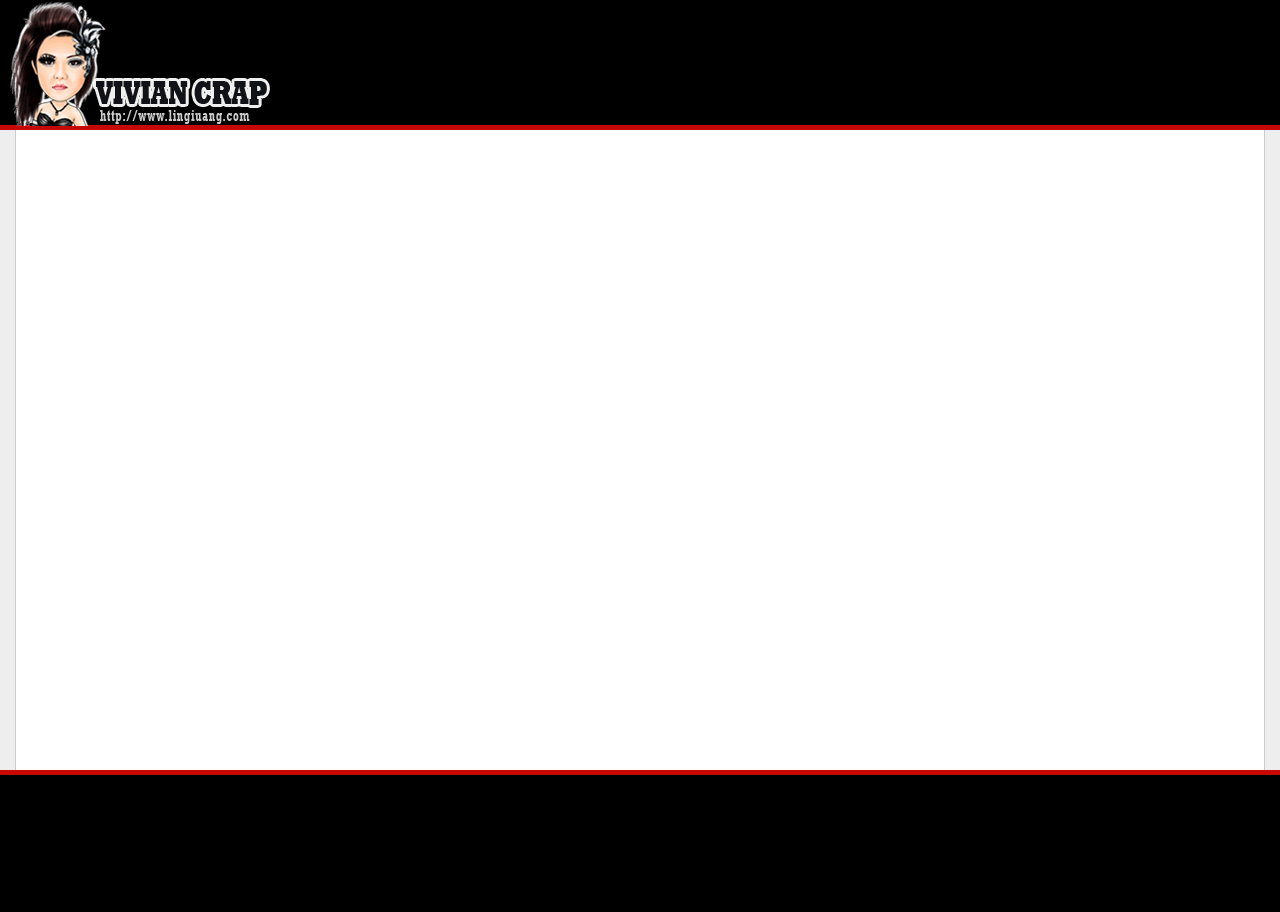
==== index.html @ c1b1fc18 "Add files" ====
<!DOCTYPE html>
<html>
<head>
<meta charset="utf-8">
<meta http-equiv="content-language" content="en-US">
<meta name="author" content="Vivian Huang">
<meta name="created" content="2014-06-28">
<meta name="keywords" content="CSS, HTML, JavaScript, Web Design, Web Development">
<meta name="description" content="">
<title>Vivian Crap</title>
<link type="text/css" rel="stylesheet" href="css/util.css" />
<link type="text/css" rel="stylesheet" href="css/layout.css" />
<link type="text/css" rel="stylesheet" href="css/base.css" />
<style type="text/css">
		
</style>
</head>

<body>
	<div class="layout-wrapper">
		<div class="layout-header">
			<a href="/"><img class="logo" src="images/logo_vivian.png" alt="Vivian Crap" title="Vivian Crap"></a>
		</div>
		<div class="layout-body">
			<div class="layout-main"></div>
			<div class="layout-side"></div>
		</div>
		<div class="layout-footer">
		</div>
	</div>
</body>
</html>
---- css/util.css ----
.clearfix:before,
.clearfix:after {
	content: " ";
	display: table;
}
.clearfix:after {
	clear: both;
}
---- css/layout.css ----
html {
	height: 100%;
	margin: 0;
	padding: 0;
}
body {
	background: #eee;
	color: #333;
	font-size: 14px;
	font-family: "微軟正黑體", "Lucida Sans", "Lucida Grande", "Lucida Sans Unicode", sans-serif;
	height: 100%;
	margin: 0;
	min-width: 960px;
	padding: 0;
}

.layout-wrapper {
	height: 100%;
	position: relative;
	width: 100%;
}
.layout-header {
	background: #000;
	border-bottom: 5px solid #c50900;
	-webkit-box-sizing: border-box;
	-moz-box-sizing: border-box;
	box-sizing: border-box;
	height: 130px;
	position: relative;
	width: 100%;
	z-index: 2;
}
.layout-header:before,
.layout-header:after {
	content: " ";
	display: table;
}
.layout-header:after {
	clear: both;
}

.layout-body {
	background: #fff;
	border-left: 1px solid #ccc;
	border-right: 1px solid #ccc;
	-webkit-box-sizing: border-box;
	-moz-box-sizing: border-box;
	box-sizing: border-box;
	height: auto;
	min-height: 100%;
	margin: 0 15px;
	padding: 140px 20px 130px 20px;
	position: relative;
	top: -130px;
	z-index: 1;
}
.layout-body:before,
.layout-body:after {
	content: " ";
	display: table;
}
.layout-body:after {
	clear: both;
}

.layout-main {
	-webkit-box-sizing: border-box;
	-moz-box-sizing: border-box;
	box-sizing: border-box;
	float: left;
	padding: 0 20px 0 0;
	width: 78%;
}

.layout-side {
	-webkit-box-sizing: border-box;
	-moz-box-sizing: border-box;
	box-sizing: border-box;
	float: left;
	width: 22%;
}

.layout-footer {
	background: #000;
	border-top: 5px solid #c50900;
	-webkit-box-sizing: border-box;
	-moz-box-sizing: border-box;
	box-sizing: border-box;
	color: #888;
	height: 142px;
	padding: 20px 0;
	position: relative;
	text-align: center;
	top: -260px;
	width: 100%;
	z-index: 3;
}
---- css/base.css ----
.logo {
	float: left;
	margin: 0 0 0 10px;
}
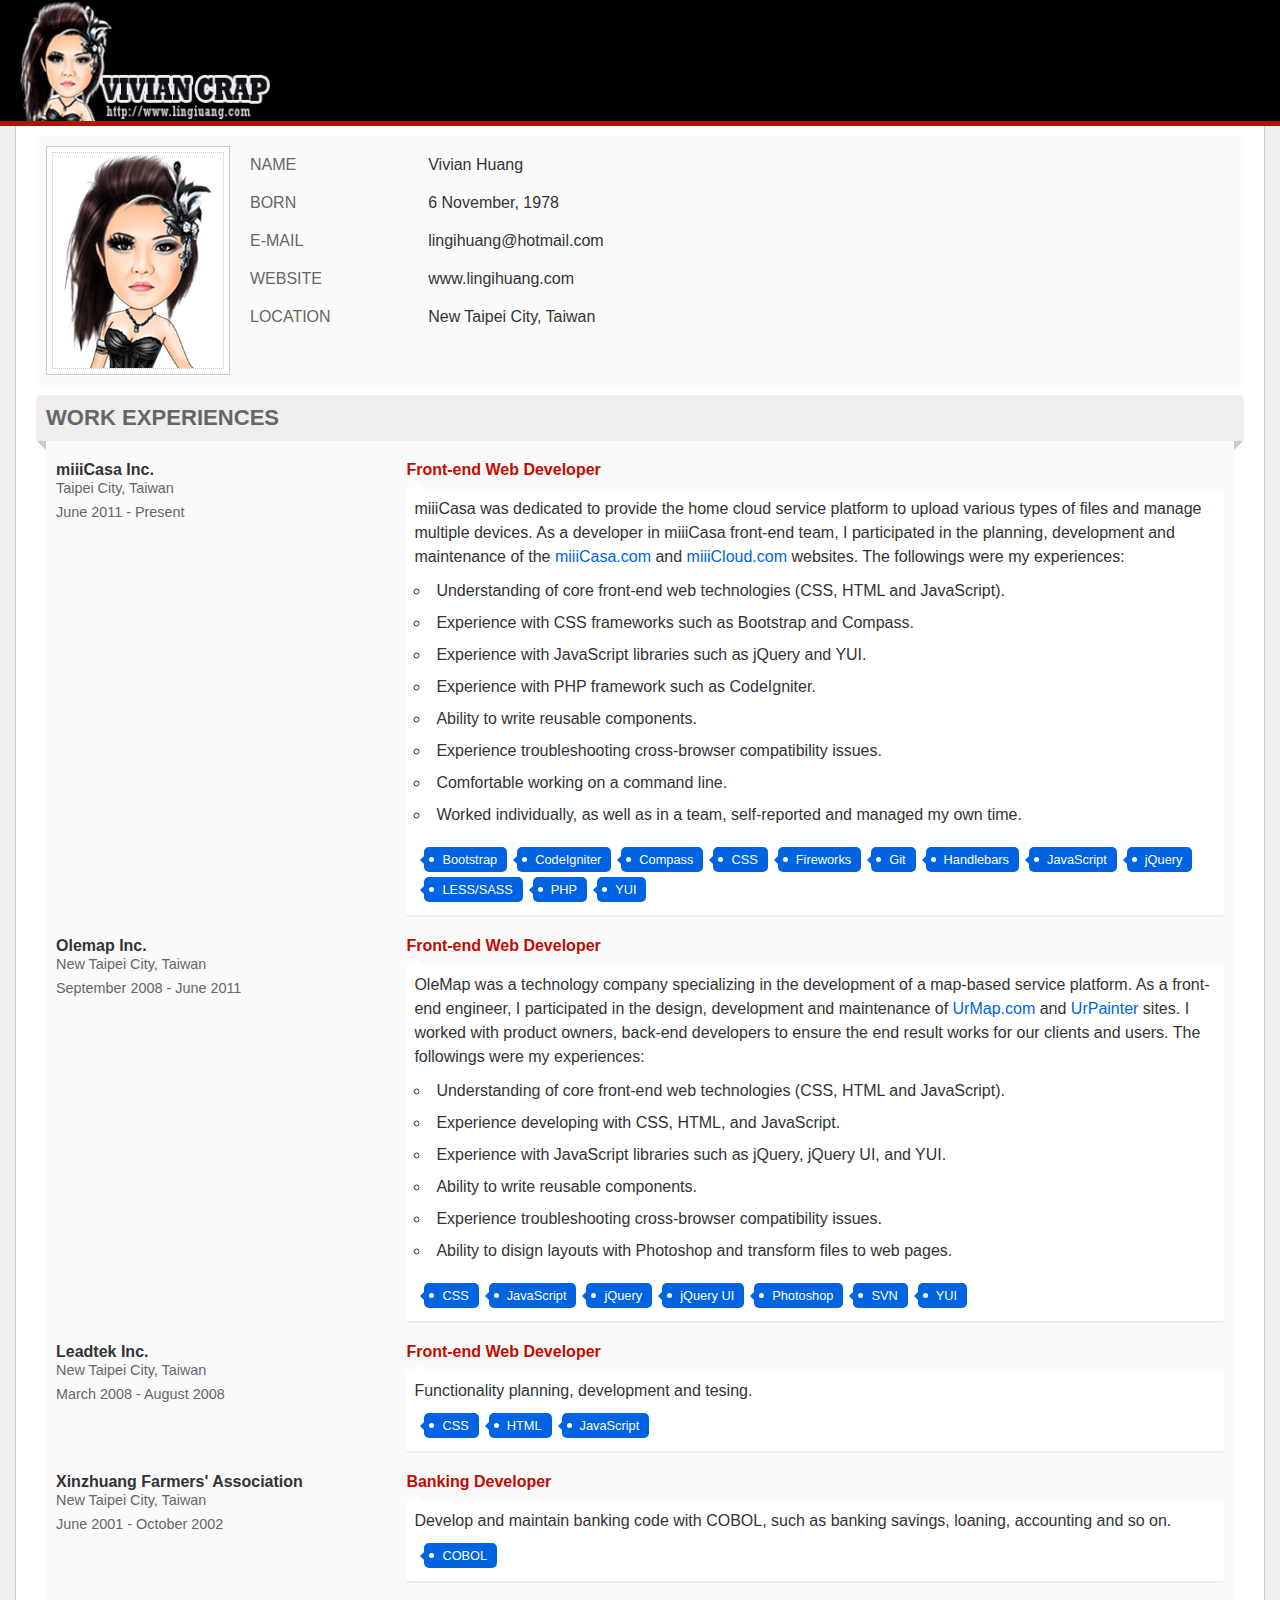
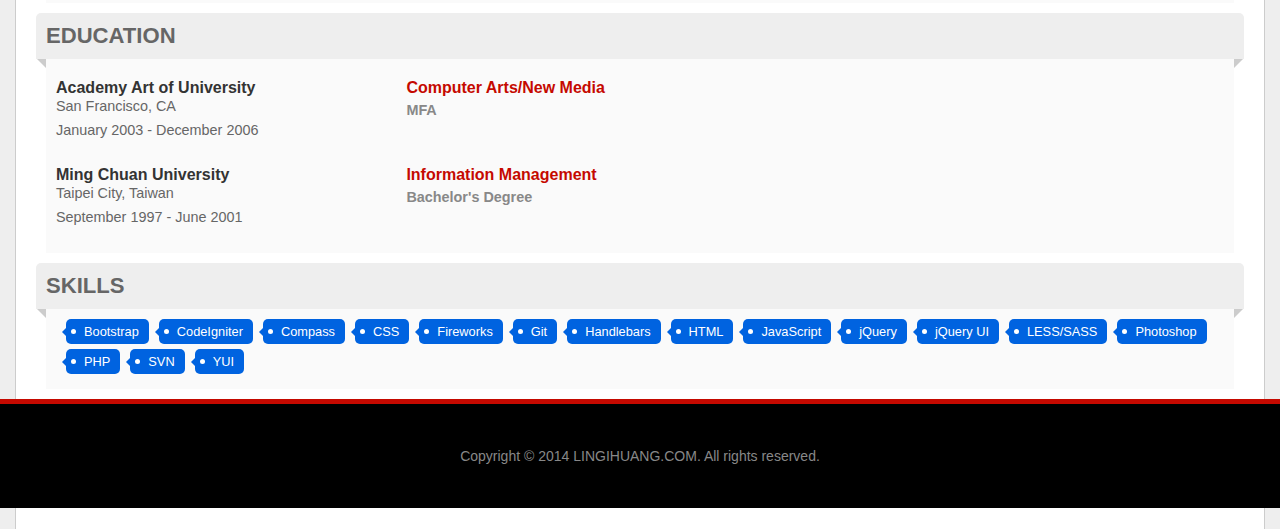
==== commit 9d739221: "Update content of index.html" ====
--- a/index.html
+++ b/index.html
@@ -1,32 +1,232 @@
 <!DOCTYPE html>
-<html>
+<html lang="en-US">
 <head>
-<meta charset="utf-8">
-<meta http-equiv="content-language" content="en-US">
-<meta name="author" content="Vivian Huang">
-<meta name="created" content="2014-06-28">
-<meta name="keywords" content="CSS, HTML, JavaScript, Web Design, Web Development">
-<meta name="description" content="">
-<title>Vivian Crap</title>
-<link type="text/css" rel="stylesheet" href="css/util.css" />
-<link type="text/css" rel="stylesheet" href="css/layout.css" />
-<link type="text/css" rel="stylesheet" href="css/base.css" />
-<style type="text/css">
-		
-</style>
+	<meta charset="utf-8">
+	<meta http-equiv="content-language" content="en-US">
+	<meta name="author" content="Vivian Huang" />
+	<meta name="keywords" content="Web Design, Web Development, HTML, CSS, JavaScript" />
+	<meta name="description" content="" />
+	<title>Vivian Crap</title>
+	<link rel="stylesheet" href="css/default.css" media="all">
+	<link rel="stylesheet" href="css/about_me.css" media="all">
+	<script type="text/javascript" src="libs/jquery/jquery-1.11.0.js"></script>
+	<script type="text/javascript" src="js/util.js"></script>
 </head>
 
 <body>
-	<div class="layout-wrapper">
-		<div class="layout-header">
-			<a href="/"><img class="logo" src="images/logo_vivian.png" alt="Vivian Crap" title="Vivian Crap"></a>
+	<div class="wrapper">
+		<div class="top-header">
+			<div class="main">
+				<a class="logo" href="/"><img class="logo" src="images/logo_vivian.png" hight="125" width="250" alt="Vivian Crap" title="Vivian Crap"></a>
+				<a class="navbar-btn" href="#"><span class="icon"></span></a>
+			</div>
 		</div>
-		<div class="layout-body">
-			<div class="layout-main"></div>
-			<div class="layout-side"></div>
+		<div class="body-content">
+			<div class="main">
+				<div class="profile profile-about-me">
+					<div class="profile-body">
+						<div class="media">
+							<div class="media-thumb pull-left"><img class="media-object" src="images/thumb_profile.png"></div>
+							<div class="media-body">
+								<ul>
+									<li>
+										<span class="label">Name</span>
+										<span>Vivian Huang</span>
+									</li>
+									<li>
+										<span class="label">Born</span>
+										<span>6 November, 1978</span>
+									</li>
+									<li>
+										<span class="label">E-mail</span>
+										<span>lingihuang@hotmail.com</span>
+									</li>
+									<li>
+										<span class="label">Website</span>
+										<span>www.lingihuang.com</span>
+									</li>
+									<li>
+										<span class="label">Location</span>
+										<span>New Taipei City, Taiwan</span>
+									</li>
+								</ul>
+							</div>
+						</div>
+					</div>
+				</div>
+
+				<div class="profile">
+					<h2 class="profile-heading">Work Experiences</h2>
+					<div class="profile-body">
+						<ul class="experience-list">
+							<li class="experience">
+								<div class="experience-main">
+									<h3 class="experience-title">miiiCasa Inc.</h3>
+									<div class="experience-sub">Taipei City, Taiwan</div>
+									<div class="experience-sub">June 2011 - Present</div>
+								</div>
+								<div class="experience-body">
+				          			<h4 class="experience-title">Front-end Web Developer</h4>
+									<div class="experience-content">
+				            			<p>miiiCasa was dedicated to provide the home cloud service platform to upload various types of files and manage multiple devices. As a developer in miiiCasa front-end team, I participated in the planning, development and maintenance of the <a href="http://www.miiicasa.com/" target="_blank">miiiCasa.com</a> and <a href="http://www.miiicloud.com/" target="_blank">miiiCloud.com</a> websites.  The followings were my experiences:</p>
+										<ul class="list">
+											<li>Understanding of core front-end web technologies (CSS, HTML and JavaScript).</li>
+											<li>Experience with CSS frameworks such as Bootstrap and Compass.</li>
+											<li>Experience with JavaScript libraries such as jQuery and YUI.</li>
+											<li>Experience with PHP framework such as CodeIgniter.</li>
+											<li>Ability to write reusable components.</li>
+											<li>Experience troubleshooting cross-browser compatibility issues.</li>
+											<li>Comfortable working on a command line.</li>
+											<li>Worked individually, as well as in a team, self-reported and managed my own time.</li>
+										</ul>
+										<ul class="labels">
+											<li class="label"><span class="label-item">Bootstrap</span></li>
+											<li class="label"><span class="label-item">CodeIgniter</span></li>
+											<li class="label"><span class="label-item">Compass</span></li>
+											<li class="label"><span class="label-item">CSS</span></li>
+											<li class="label"><span class="label-item">Fireworks</span></li>
+											<li class="label"><span class="label-item">Git</span></li>
+											<li class="label"><span class="label-item">Handlebars</span></li>
+											<li class="label"><span class="label-item">JavaScript</span></li>
+											<li class="label"><span class="label-item">jQuery</span></li>
+											<li class="label"><span class="label-item">LESS/SASS</span></li>
+											<li class="label"><span class="label-item">PHP</span></li>
+											<li class="label"><span class="label-item">YUI</span></li>
+										</ul>
+									</div>
+				        		</div>
+				  			</li>
+							<li class="experience">
+								<div class="experience-main">
+									<h3 class="experience-title">Olemap Inc.</h3>
+									<div class="experience-sub">New Taipei City, Taiwan</div>
+									<div class="experience-sub">September 2008 - June 2011</div>
+								</div>
+				        		<div class="experience-body">
+									<h4 class="experience-title">Front-end Web Developer</h4>
+									<div class="experience-content">
+										<p>OleMap was a technology company specializing in the development of a map-based service platform. As a front-end engineer, I participated in the design, development and maintenance of <a href="http://www.urmap.com/" target="_blank">UrMap.com</a> and <a href="http://www.urmap.com/painter/" target="_blank">UrPainter</a> sites. I worked with product owners, back-end developers to ensure the end result works for our clients and users. The followings were my experiences:</p>
+										<ul class="list">
+											<li>Understanding of core front-end web technologies (CSS, HTML and JavaScript).</li>
+											<li>Experience developing with CSS, HTML, and JavaScript.</li>
+											<li>Experience with JavaScript libraries such as jQuery, jQuery UI, and YUI.</li>
+											<li>Ability to write reusable components.</li>
+											<li>Experience troubleshooting cross-browser compatibility issues.</li>
+											<li>Ability to disign layouts with Photoshop and transform files to web pages.</li>
+										</ul>
+										<ul class="labels">
+											<li class="label"><span class="label-item">CSS</span></li>
+											<li class="label"><span class="label-item">JavaScript</span></li>
+											<li class="label"><span class="label-item">jQuery</span></li>
+											<li class="label"><span class="label-item">jQuery UI</span></li>
+											<li class="label"><span class="label-item">Photoshop</span></li>
+											<li class="label"><span class="label-item">SVN</span></li>
+											<li class="label"><span class="label-item">YUI</span></li>
+										</ul>
+									</div>
+				        		</div>
+				      		</li>
+							<li class="experience">
+								<div class="experience-main">
+									<h3 class="experience-title">Leadtek Inc.</h3>
+									<div class="experience-sub">New Taipei City, Taiwan</div>
+									<div class="experience-sub">March 2008 - August 2008</div>
+								</div>
+								<div class="experience-body">
+									<h4 class="experience-title">Front-end Web Developer</h4>
+									<div class="experience-content">
+										<p>Functionality planning, development and tesing.</p>
+										<ul class="labels">
+											<li class="label"><span class="label-item">CSS</span></li>
+											<li class="label"><span class="label-item">HTML</span></li>
+											<li class="label"><span class="label-item">JavaScript</span></li>
+										</ul>
+									</div>
+								</div>
+							</li>
+							<li class="experience">
+								<div class="experience-main">
+									<h3 class="experience-title">Xinzhuang Farmers' Association</h3>
+									<div class="experience-sub">New Taipei City, Taiwan</div>
+									<div class="experience-sub">June 2001 - October 2002</div>
+								</div>
+								<div class="experience-body">
+									<h4 class="experience-title">Banking Developer</h4>
+									<div class="experience-content">
+										<p>Develop and maintain banking code with COBOL, such as banking savings, loaning, accounting and so on.</p>
+										<ul class="labels">
+											<li class="label"><span class="label-item">COBOL</span></li>
+										</ul>
+									</div>
+								</div>
+							</li>
+						</ul>
+					</div>
+				</div>
+
+				<div class="profile">
+  					<h2 class="profile-heading">Education</h2>
+  					<div class="profile-body">
+						<ul class="experience-list">
+							<li class="experience">
+								<div class="experience-main">
+									<h3 class="experience-title">Academy Art of University</h3>
+									<div class="experience-sub">San Francisco, CA</div>
+									<div class="experience-sub">January 2003 - December 2006</div>
+								</div>
+								<div class="experience-body">
+									<h4 class="experience-title">Computer Arts/New Media</h4>
+									<h5 class="experience-subtitle">MFA</h5>
+								</div>
+							</li>
+							<li class="experience">
+								<div class="experience-main">
+									<h3 class="experience-title">Ming Chuan University</h3>
+									<div class="experience-sub">Taipei City, Taiwan</div>
+									<div class="experience-sub">September 1997 - June 2001</div>
+								</div>
+								<div class="experience-body">
+									<h4 class="experience-title">Information Management</h4>
+									<h5 class="experience-subtitle">Bachelor's Degree</h5>
+								</div>
+							</li>
+						</ul>
+					</div>
+				</div>
+
+				<div class="profile">
+					<h2 class="profile-heading">Skills</h2>
+					<div class="profile-body">
+						<ul class="labels">
+							<li class="label"><span class="label-item">Bootstrap</span></li>
+							<li class="label"><span class="label-item">CodeIgniter</span></li>
+							<li class="label"><span class="label-item">Compass</span></li>
+							<li class="label"><span class="label-item">CSS</span></li>
+							<li class="label"><span class="label-item">Fireworks</span></li>
+							<li class="label"><span class="label-item">Git</span></li>
+							<li class="label"><span class="label-item">Handlebars</span></li>
+							<li class="label"><span class="label-item">HTML</span></li>
+							<li class="label"><span class="label-item">JavaScript</span></li>
+							<li class="label"><span class="label-item">jQuery</span></li>
+							<li class="label"><span class="label-item">jQuery UI</span></li>
+							<li class="label"><span class="label-item">LESS/SASS</span></li>
+							<li class="label"><span class="label-item">Photoshop</span></li>
+							<li class="label"><span class="label-item">PHP</span></li>
+							<li class="label"><span class="label-item">SVN</span></li>
+							<li class="label"><span class="label-item">YUI</span></li>
+						</ul>
+					</div>
+				</div>
+
+			</div>
+
+			<div class="sidebar">
+				
+			</div>
 		</div>
-		<div class="layout-footer">
+		<div class="bottom-footer">
+			<p>Copyright &copy; 2014 LINGIHUANG.COM. All rights reserved.</p>
 		</div>
 	</div>
 </body>
-</html>+</html>
--- a/css/default.css
+++ b/css/default.css
@@ -0,0 +1,1474 @@
+/********************
+Author: Vivian Huang
+Date: Feb 20, 2014
+
+/Applications/Google\ Chrome.app/Contents/MacOS/Google\ Chrome --allow-file-access-from-files --disable-web-security
+
+
+====================
+Resources
+====================
+Ultimate Guide to Flat Design
+http://www.webdesignerdepot.com/2013/09/the-ultimate-guide-to-flat-design/
+
+25+ Flat UI Design
+http://www.webdesignerdepot.com/2013/11/25-flat-ui-kits-for-web-designers/
+
+Flat UI
+http://designmodo.github.io/Flat-UI/
+
+https://wrapbootstrap.com/
+
+Color Naming
+http://www.mathworks.com/matlabcentral/fileexchange/screenshots/3140/original.jpg
+http://www.metaflorica.com/colours
+********************/
+/********************
+Color Swatches
+********************/
+/********************
+Variables
+********************/
+/********************
+Mixins
+********************/
+html {
+  height: 100%;
+}
+body {
+  background: #eee;
+  color: #333;
+  font-size: 16px;
+  font-family: "微軟正黑體", "Lucida Sans", "Lucida Grande", "Lucida Sans Unicode", sans-serif;
+  height: 100%;
+  margin: 0;
+  padding: 0;
+}
+a {
+  color: #0063e0;
+  text-decoration: none;
+}
+a:hover {
+  color: #004192;
+}
+h1 {
+  font-size: 2em;
+  margin: 0;
+  padding: 20px 0;
+}
+h2 {
+  font-size: 1.63em;
+  margin: 0;
+  padding: 20px 0;
+}
+h3 {
+  font-size: 1.38em;
+  margin: 0;
+  padding: 20px 0;
+}
+h4 {
+  font-size: 1.15em;
+  margin: 0;
+  padding: 20px 0;
+}
+p {
+  font-size: 1em;
+  line-height: 24px;
+  margin: 0;
+  padding: 20px 0;
+}
+ul,
+li {
+  margin: 0;
+  padding: 0;
+}
+input,
+select,
+textarea {
+  /* Safari 3-4, iOS 1-3.2, Android 1.6- */
+  -webkit-border-top-left-radius: 5px;
+  -webkit-border-top-right-radius: 5px;
+  -webkit-border-bottom-right-radius: 5px;
+  -webkit-border-bottom-left-radius: 5px;
+  /* Firefox 1-3.6 */
+  -moz-border-radius-topleft: 5px;
+  -moz-border-radius-topright: 5px;
+  -moz-border-radius-bottomright: 5px;
+  -moz-border-radius-bottomleft: 5px;
+  /* Opera 10.5, IE 9, Safari 5, Chrome, Firefox 4, iOS 4, Android 2.1+ */
+  border-top-left-radius: 5px;
+  border-top-right-radius: 5px;
+  border-bottom-right-radius: 5px;
+  border-bottom-left-radius: 5px;
+  color: #333;
+  font-size: 1em;
+}
+.clearfix:before,
+.clearfix:after {
+  content: " ";
+  display: table;
+}
+.clearfix:after {
+  clear: both;
+}
+.invisible {
+  visibility: hidden;
+}
+.hide {
+  display: none;
+}
+.show {
+  display: block;
+}
+.pull-left {
+  float: left;
+  margin-right: 10px;
+}
+.pull-right {
+  float: right;
+  margin-left: 10px;
+}
+@font-face {
+  font-family: 'Glyphicons Halflings';
+  src: url('../fonts/glyphicons-halflings-regular.eot');
+  src: url('../fonts/glyphicons-halflings-regular.eot?#iefix') format('embedded-opentype'), url('../fonts/glyphicons-halflings-regular.woff') format('woff'), url('../fonts/glyphicons-halflings-regular.ttf') format('truetype'), url('../fonts/glyphicons-halflings-regular.svg#glyphicons_halflingsregular') format('svg');
+}
+.glyphicon {
+  position: relative;
+  top: 1px;
+  display: inline-block;
+  font-family: 'Glyphicons Halflings';
+  font-style: normal;
+  font-weight: normal;
+  line-height: 1;
+  -webkit-font-smoothing: antialiased;
+  -moz-osx-font-smoothing: grayscale;
+}
+.glyphicon-book:before {
+  content: "\e043";
+}
+.glyphicon-globe:before {
+  content: "\e135";
+}
+.glyphicon-search:before {
+  content: "\e003";
+}
+/********************
+Layout
+********************/
+.wrapper {
+  height: 100%;
+  position: relative;
+  width: 100%;
+}
+.top-header {
+  height: auto;
+  position: relative;
+  width: 100%;
+  z-index: 2;
+}
+.top-header > .main {
+  background: #000;
+  border-bottom: 5px solid #c50900;
+  height: auto;
+  position: relative;
+  width: 100%;
+}
+.top-header > .main:after {
+  clear: both;
+  content: "";
+  display: block;
+}
+.top-header:after {
+  clear: both;
+  content: "";
+  display: block;
+}
+.bottom-footer {
+  background: #000;
+  -ms-box-sizing: border-box;
+  -moz-box-sizing: border-box;
+  -webkit-box-sizing: border-box;
+  box-sizing: border-box;
+  color: #888;
+  border-top: 5px solid #c50900;
+  padding: 20px 0;
+  position: relative;
+  text-align: center;
+  top: -260px;
+  width: 100%;
+  z-index: 3;
+}
+.bottom-footer:after {
+  clear: both;
+  content: "";
+  display: block;
+}
+.bottom-footer p {
+  font-size: 14px;
+}
+@-moz-document url-prefix() {
+  .bottom-footer {
+    top: 0;
+  }
+}
+.body-content {
+  background: #fff;
+  border-left: 1px solid #ccc;
+  border-right: 1px solid #ccc;
+  -ms-box-sizing: border-box;
+  -moz-box-sizing: border-box;
+  -webkit-box-sizing: border-box;
+  box-sizing: border-box;
+  height: auto;
+  min-height: 100%;
+  margin: 0 15px;
+  padding: 140px 20px 130px 20px;
+  position: relative;
+  top: -130px;
+  z-index: 1;
+}
+.body-content:after {
+  clear: both;
+  content: "";
+  display: block;
+}
+.body-content > .main {
+  -ms-box-sizing: border-box;
+  -moz-box-sizing: border-box;
+  -webkit-box-sizing: border-box;
+  box-sizing: border-box;
+  float: left;
+  overflow: hidden;
+  padding: 0;
+  width: 100%;
+}
+.body-content > .sidebar {
+  float: left;
+  overflow: hidden;
+}
+@-moz-document url-prefix() {
+  .body-content {
+    padding-top: 10px;
+    padding-bottom: 10px;
+    top: 0;
+  }
+}
+.logo {
+  float: left;
+  margin: 0 0 0 10px;
+  max-height: 125px;
+  max-width: 250px;
+}
+.logo > img {
+  height: 100%;
+  width: 100%;
+}
+.navbar-btn {
+  background: #c50900;
+  border: none;
+  /* Safari 3-4, iOS 1-3.2, Android 1.6- */
+  -webkit-border-top-left-radius: 5px;
+  -webkit-border-top-right-radius: 5px;
+  -webkit-border-bottom-right-radius: 5px;
+  -webkit-border-bottom-left-radius: 5px;
+  /* Firefox 1-3.6 */
+  -moz-border-radius-topleft: 5px;
+  -moz-border-radius-topright: 5px;
+  -moz-border-radius-bottomright: 5px;
+  -moz-border-radius-bottomleft: 5px;
+  /* Opera 10.5, IE 9, Safari 5, Chrome, Firefox 4, iOS 4, Android 2.1+ */
+  border-top-left-radius: 5px;
+  border-top-right-radius: 5px;
+  border-bottom-right-radius: 5px;
+  border-bottom-left-radius: 5px;
+  -ms-box-sizing: border-box;
+  -moz-box-sizing: border-box;
+  -webkit-box-sizing: border-box;
+  box-sizing: border-box;
+  bottom: 6px;
+  display: none;
+  height: 32px;
+  padding: 6px;
+  position: absolute;
+  right: 10px;
+  text-decoration: none;
+  width: 32px;
+}
+.navbar-btn .icon {
+  background: #ffffff;
+  display: block;
+  height: 3px;
+}
+.navbar-btn:before,
+.navbar-btn:after {
+  background: #ffffff;
+  content: "";
+  display: block;
+  height: 3px;
+  left: 6px;
+  position: absolute;
+  top: 15px;
+  width: 65%;
+}
+.navbar-btn:after {
+  top: 23px;
+}
+/********************
+Components
+********************/
+.btn {
+  background: #0063e0;
+  border: none;
+  border-bottom: 2px solid #004192;
+  /* Safari 3-4, iOS 1-3.2, Android 1.6- */
+  -webkit-border-top-left-radius: 5px;
+  -webkit-border-top-right-radius: 5px;
+  -webkit-border-bottom-right-radius: 5px;
+  -webkit-border-bottom-left-radius: 5px;
+  /* Firefox 1-3.6 */
+  -moz-border-radius-topleft: 5px;
+  -moz-border-radius-topright: 5px;
+  -moz-border-radius-bottomright: 5px;
+  -moz-border-radius-bottomleft: 5px;
+  /* Opera 10.5, IE 9, Safari 5, Chrome, Firefox 4, iOS 4, Android 2.1+ */
+  border-top-left-radius: 5px;
+  border-top-right-radius: 5px;
+  border-bottom-right-radius: 5px;
+  border-bottom-left-radius: 5px;
+  color: #ffffff;
+  font-size: 1em;
+  padding: 8px 14px;
+  text-decoration: none;
+}
+.btn:hover {
+  background: #0057c5;
+  color: #ffffff;
+}
+.btn:disabled {
+  background: #6a9ddf;
+  border-bottom-color: #496e9c;
+  color: #dae6f8;
+}
+.btn.btn-large {
+  border-bottom-width: 3px;
+  font-size: 1.1em;
+  padding: 12px 18px;
+}
+.btn.btn-small {
+  font-size: 0.9em;
+  padding: 5px 10px 3px 10px;
+}
+.nav {
+  list-style: none;
+  margin: 0;
+  padding: 0;
+}
+.nav:after {
+  clear: both;
+  content: "";
+  display: block;
+}
+.nav li {
+  display: inline-block;
+  margin: 0 5px 0 0;
+  padding: 0;
+}
+.nav a {
+  /* Safari 3-4, iOS 1-3.2, Android 1.6- */
+  -webkit-border-top-left-radius: 5px;
+  -webkit-border-top-right-radius: 5px;
+  -webkit-border-bottom-right-radius: 5px;
+  -webkit-border-bottom-left-radius: 5px;
+  /* Firefox 1-3.6 */
+  -moz-border-radius-topleft: 5px;
+  -moz-border-radius-topright: 5px;
+  -moz-border-radius-bottomright: 5px;
+  -moz-border-radius-bottomleft: 5px;
+  /* Opera 10.5, IE 9, Safari 5, Chrome, Firefox 4, iOS 4, Android 2.1+ */
+  border-top-left-radius: 5px;
+  border-top-right-radius: 5px;
+  border-bottom-right-radius: 5px;
+  border-bottom-left-radius: 5px;
+  color: #fff;
+  display: block;
+  font-size: 0.9em;
+  padding: 8px 10px;
+}
+.nav a:hover {
+  background: #888;
+  color: #000;
+}
+.navbar {
+  background: #000000;
+  bottom: 5px;
+  color: #ffffff;
+  float: left;
+  left: 320px;
+  list-style: none;
+  margin: 0;
+  padding: 0;
+  position: absolute;
+}
+.navbar:after {
+  clear: both;
+  content: "";
+  display: block;
+}
+.navbar.is-show {
+  margin-right: 0;
+}
+.navbar > li {
+  float: left;
+  margin-right: 2px;
+  position: relative;
+}
+.navbar > li > a {
+  background-color: #cccccc;
+  /* Safari 3-4, iOS 1-3.2, Android 1.6- */
+  -webkit-border-top-left-radius: 5px;
+  -webkit-border-top-right-radius: 5px;
+  -webkit-border-bottom-right-radius: 0;
+  -webkit-border-bottom-left-radius: 0;
+  /* Firefox 1-3.6 */
+  -moz-border-radius-topleft: 5px;
+  -moz-border-radius-topright: 5px;
+  -moz-border-radius-bottomright: 0;
+  -moz-border-radius-bottomleft: 0;
+  /* Opera 10.5, IE 9, Safari 5, Chrome, Firefox 4, iOS 4, Android 2.1+ */
+  border-top-left-radius: 5px;
+  border-top-right-radius: 5px;
+  border-bottom-right-radius: 0;
+  border-bottom-left-radius: 0;
+  color: #333333;
+  display: block;
+  font-size: 0.9em;
+  font-weight: bold;
+  padding: 17px 22px 13px 22px;
+  position: relative;
+  text-decoration: none;
+}
+.navbar > li > a:hover {
+  background-color: #888888;
+  color: #000000;
+}
+.navbar > li > a > .caret {
+  border-left: 4px solid transparent;
+  border-right: 4px solid transparent;
+  border-top: 4px solid #000;
+  border-bottom: 0 solid #000;
+  position: absolute;
+  right: 7px;
+  top: 22px;
+}
+.navbar > li.active > a,
+.navbar > li.active > a:hover {
+  background-color: #c50900;
+  color: #ffffff;
+  cursor: default;
+  font-weight: bold;
+}
+.navbar > li.active > a > .caret {
+  border-top-color: #fff;
+  border-bottom-color: #fff;
+}
+.navbar > li > ul {
+  display: none;
+}
+.navbar > li:hover > a > .caret {
+  border-top-width: 0;
+  border-bottom-width: 4px;
+}
+.navbar > li:hover > ul {
+  display: block;
+}
+.navbar.navbar-intl > li > a {
+  font-size: 12px;
+  padding: 8px 22px;
+}
+.navbar.navbar-intl > li > a > b {
+  display: block;
+  font-size: 16px;
+  letter-spacing: 2px;
+}
+.navbar.navbar-intl > li.active > a {
+  font-weight: normal;
+}
+.dropdown-menu {
+  background: #000000;
+  border-bottom: 2px solid #cccccc;
+  /* Safari 3-4, iOS 1-3.2, Android 1.6- */
+  -webkit-border-top-left-radius: 5px;
+  -webkit-border-top-right-radius: 5px;
+  -webkit-border-bottom-right-radius: 5px;
+  -webkit-border-bottom-left-radius: 5px;
+  /* Firefox 1-3.6 */
+  -moz-border-radius-topleft: 5px;
+  -moz-border-radius-topright: 5px;
+  -moz-border-radius-bottomright: 5px;
+  -moz-border-radius-bottomleft: 5px;
+  /* Opera 10.5, IE 9, Safari 5, Chrome, Firefox 4, iOS 4, Android 2.1+ */
+  border-top-left-radius: 5px;
+  border-top-right-radius: 5px;
+  border-bottom-right-radius: 5px;
+  border-bottom-left-radius: 5px;
+  -ms-box-sizing: border-box;
+  -moz-box-sizing: border-box;
+  -webkit-box-sizing: border-box;
+  box-sizing: border-box;
+  display: none;
+  list-style: none;
+  float: left;
+  min-width: 180px;
+  margin: 0;
+  padding: 5px;
+  position: absolute;
+  top: 100%;
+  z-index: 1000;
+}
+.dropdown-menu > li > a {
+  background: #000000;
+  /* Safari 3-4, iOS 1-3.2, Android 1.6- */
+  -webkit-border-top-left-radius: 3px;
+  -webkit-border-top-right-radius: 3px;
+  -webkit-border-bottom-right-radius: 3px;
+  -webkit-border-bottom-left-radius: 3px;
+  /* Firefox 1-3.6 */
+  -moz-border-radius-topleft: 3px;
+  -moz-border-radius-topright: 3px;
+  -moz-border-radius-bottomright: 3px;
+  -moz-border-radius-bottomleft: 3px;
+  /* Opera 10.5, IE 9, Safari 5, Chrome, Firefox 4, iOS 4, Android 2.1+ */
+  border-top-left-radius: 3px;
+  border-top-right-radius: 3px;
+  border-bottom-right-radius: 3px;
+  border-bottom-left-radius: 3px;
+  color: #ffffff;
+  display: block;
+  font-size: 14px;
+  margin: 0;
+  padding: 5px;
+}
+.dropdown-menu > li > a:hover {
+  background: #888888;
+  color: #000000;
+}
+.dropdown-menu.dropdown-menu-upper-left {
+  left: 0;
+}
+.dropdown-menu.dropdown-menu-upper-right {
+  right: 0;
+}
+.dropdown-menu.dropdown-menu-upper-left.dropdown-menu-caret:after {
+  left: 8px;
+}
+.dropdown-menu.dropdown-menu-upper-right.dropdown-menu-caret:after {
+  right: 8px;
+}
+.dropdown-menu.dropdown-menu-caret:after {
+  border-bottom: 6px solid #000000;
+  border-left: 6px solid transparent;
+  border-right: 6px solid transparent;
+  content: "";
+  display: block;
+  position: absolute;
+  top: -6px;
+}
+.navbar-form {
+  position: absolute;
+  right: 10px;
+  top: 10px;
+  width: 23%;
+}
+.navbar-form input[type="text"] {
+  border: 2px solid #ccc;
+  -ms-box-sizing: border-box;
+  -moz-box-sizing: border-box;
+  -webkit-box-sizing: border-box;
+  box-sizing: border-box;
+  color: #333;
+  font-size: 12px;
+  padding: 6px 25px 6px 6px;
+  width: 100%;
+}
+.navbar-form input[type="text"]:focus {
+  border-color: #0063e0;
+  outline: 0;
+  -webkit-box-shadow: 0 0 6px #0063e0;
+  -moz-box-shadow: 0 0 6px #0063e0;
+  box-shadow: 0 0 6px #0063e0;
+}
+.navbar-form .glyphicon-search {
+  color: #ccc;
+  font-size: 12px;
+  position: absolute;
+  right: 8px;
+  top: 12px;
+}
+.breadcrumb {
+  list-style: none;
+  margin: 0;
+  padding: 0 0 30px 0;
+}
+.breadcrumb:after {
+  clear: both;
+  content: "";
+  display: block;
+}
+.breadcrumb li {
+  display: inline;
+  margin: 0;
+  padding: 0;
+}
+.breadcrumb li a {
+  background: #000000;
+  -ms-box-sizing: border-box;
+  -moz-box-sizing: border-box;
+  -webkit-box-sizing: border-box;
+  box-sizing: border-box;
+  color: #ffffff;
+  float: left;
+  font-size: 0.75em;
+  height: 32px;
+  margin: 0 1px 0 0;
+  padding: 8px 5px 8px 22px;
+  position: relative;
+  text-decoration: none;
+}
+.breadcrumb li a em {
+  -ms-box-sizing: border-box;
+  -moz-box-sizing: border-box;
+  -webkit-box-sizing: border-box;
+  box-sizing: border-box;
+  display: block;
+  font-style: normal;
+  font-weight: normal;
+  max-width: 200px;
+  height: 16px;
+  overflow: hidden;
+  text-overflow: ellipsis;
+}
+.breadcrumb li a:hover {
+  background-color: #888888;
+  color: #000000;
+}
+.breadcrumb li a:before {
+  border-top: 16px solid transparent;
+  border-bottom: 16px solid transparent;
+  border-left: 12px solid #ffffff;
+  content: "";
+  position: absolute;
+  left: 0;
+  top: 0;
+}
+.breadcrumb li a:after {
+  border-top: 16px solid transparent;
+  border-bottom: 16px solid transparent;
+  border-left: 12px solid #000000;
+  content: "";
+  position: absolute;
+  right: -12px;
+  top: 0;
+  z-index: 1;
+}
+.breadcrumb li a:hover:after {
+  border-left-color: #888888;
+}
+.breadcrumb li.active a em {
+  font-weight: bold;
+}
+.breadcrumb li.active a,
+.breadcrumb li.active a:hover {
+  background-color: #0063e0;
+  color: #ffffff;
+  cursor: default;
+  font-weight: bold;
+}
+.breadcrumb li.active a:after,
+.breadcrumb li.active a:hover:after {
+  border-left-color: #0063e0;
+}
+.breadcrumb li:first-child a {
+  -webkit-border-top-left-radius: 5px;
+  -webkit-border-bottom-left-radius: 5px;
+  -moz-border-top-left-radius: 5px;
+  -moz-border-bottom-right-radius: 5px;
+  border-top-left-radius: 5px;
+  border-bottom-left-radius: 5px;
+  padding-left: 13px;
+}
+.breadcrumb li:first-child a:before {
+  border: none;
+}
+.list {
+  list-style-position: inside;
+  list-style-type: circle;
+  margin: 0;
+  padding: 0;
+}
+.list li {
+  line-height: 24px;
+  margin: 0 0 8px 0;
+  padding: 0;
+}
+.list-group {
+  padding: 0 0 20px 0;
+}
+.list-group .list-group-heading {
+  background: #000;
+  border-bottom: 4px solid #c50900;
+  -webkit-border-top-left-radius: 5px;
+  -webkit-border-top-right-radius: 5px;
+  -moz-border-top-left-radius: 5px;
+  -moz-border-top-right-radius: 5px;
+  border-top-left-radius: 5px;
+  border-top-right-radius: 5px;
+  color: #fff;
+  font-size: 18px;
+  margin: 0;
+  padding: 8px 10px;
+}
+.list-group ul {
+  background: #000;
+  border-bottom: 2px solid #ccc;
+  -webkit-border-bottom-left-radius: 5px;
+  -webkit-border-bottom-right-radius: 5px;
+  -moz-border-bottom-left-radius: 5px;
+  -moz-border-bottom-right-radius: 5px;
+  border-bottom-left-radius: 5px;
+  border-bottom-right-radius: 5px;
+  list-style: none;
+  margin: 0;
+  padding: 0 3px 3px 3px;
+}
+.list-group a {
+  background: #eee;
+  color: #000;
+  display: block;
+  font-size: 0.9em;
+  margin: 1px 0 0 0;
+  padding: 8px 10px;
+  position: relative;
+}
+.list-group a:hover {
+  background: #ccc;
+  color: #000;
+}
+.list-group li {
+  margin: 0;
+  padding: 0;
+}
+.list-group li:first-child a {
+  margin-top: 0;
+}
+.label {
+  float: left;
+  margin: 0 0 5px 0;
+  padding: 0;
+}
+.label .label-item {
+  background: #0063e0;
+  /* Safari 3-4, iOS 1-3.2, Android 1.6- */
+  -webkit-border-top-left-radius: 5px;
+  -webkit-border-top-right-radius: 5px;
+  -webkit-border-bottom-right-radius: 5px;
+  -webkit-border-bottom-left-radius: 5px;
+  /* Firefox 1-3.6 */
+  -moz-border-radius-topleft: 5px;
+  -moz-border-radius-topright: 5px;
+  -moz-border-radius-bottomright: 5px;
+  -moz-border-radius-bottomleft: 5px;
+  /* Opera 10.5, IE 9, Safari 5, Chrome, Firefox 4, iOS 4, Android 2.1+ */
+  border-top-left-radius: 5px;
+  border-top-right-radius: 5px;
+  border-bottom-right-radius: 5px;
+  border-bottom-left-radius: 5px;
+  color: #ffffff;
+  display: block;
+  font-size: 0.8em;
+  margin: 0 0 0 10px;
+  padding: 5px 10px 5px 18px;
+  position: relative;
+  text-decoration: none;
+}
+.label .label-item:hover {
+  background: #0057c5;
+  color: #ffffff;
+}
+.label .label-item:before {
+  content: "";
+  border-right: 5px solid #0063e0;
+  border-top: 5px solid transparent;
+  border-bottom: 5px solid transparent;
+  position: absolute;
+  left: -4px;
+  top: 8px;
+}
+.label .label-item:after {
+  background: #ffffff;
+  /* Safari 3-4, iOS 1-3.2, Android 1.6- */
+  -webkit-border-top-left-radius: 5px;
+  -webkit-border-top-right-radius: 5px;
+  -webkit-border-bottom-right-radius: 5px;
+  -webkit-border-bottom-left-radius: 5px;
+  /* Firefox 1-3.6 */
+  -moz-border-radius-topleft: 5px;
+  -moz-border-radius-topright: 5px;
+  -moz-border-radius-bottomright: 5px;
+  -moz-border-radius-bottomleft: 5px;
+  /* Opera 10.5, IE 9, Safari 5, Chrome, Firefox 4, iOS 4, Android 2.1+ */
+  border-top-left-radius: 5px;
+  border-top-right-radius: 5px;
+  border-bottom-right-radius: 5px;
+  border-bottom-left-radius: 5px;
+  content: "";
+  height: 5px;
+  position: absolute;
+  left: 5px;
+  top: 10px;
+  width: 5px;
+}
+.label .label-item:hover:before {
+  border-right-color: #0057c5;
+}
+.labels {
+  list-style: none;
+  margin: 0;
+  padding: 0;
+}
+.labels:after {
+  clear: both;
+  content: "";
+  display: block;
+}
+.table {
+  border: 1px solid #ccc;
+  border-collapse: collapse;
+  border-spacing: 0;
+  width: 100%;
+}
+.table th {
+  background: #eee;
+  padding: 8px;
+}
+.table td {
+  background: #f7f7f9;
+  padding: 8px;
+}
+.table tr:nth-child(odd) td {
+  background: #fff;
+}
+.thumbnails {
+  list-style: none;
+  margin: 0;
+  padding: 0;
+}
+.thumbnails:after {
+  clear: both;
+  content: "";
+  display: block;
+}
+.thumbnails .thumbnail {
+  border: 1px solid #ccc;
+  float: left;
+  margin: 0 5px 5px 0;
+  padding: 2px;
+  text-decoration: none;
+}
+.thumbnails .thumbnail img {
+  display: block;
+}
+.media-list {
+  list-style: none;
+  margin: 0;
+  padding: 10px 0;
+}
+.media-list .media {
+  margin: 10px 0 0 0;
+  padding: 0;
+}
+.media-list .media:first-child {
+  margin-top: 0;
+}
+.media-list .media:after {
+  clear: both;
+  content: "";
+  display: block;
+}
+.media-list .media-thumb {
+  border: 1px solid #ccc;
+}
+.media-list .media-object {
+  display: block;
+  height: 100%;
+  width: 100%;
+}
+.media-list .media-body:after {
+  clear: both;
+  content: "";
+  display: block;
+}
+.media-list .media-heading {
+  color: #333;
+  font-size: 1em;
+  margin: 0;
+  padding: 5px 0 10px 0;
+  position: relative;
+}
+.media-list p {
+  font-size: 1em;
+  line-height: 20px;
+  margin: 0;
+  overflow: hidden;
+  padding: 0;
+  word-break: break-all;
+  word-wrap: break-word;
+}
+.pagination {
+  list-style: none;
+  margin: 0;
+  padding: 10px 0;
+}
+.pagination:after {
+  clear: both;
+  content: "";
+  display: block;
+}
+.pagination li {
+  margin: 0;
+  padding: 0;
+}
+.pagination li a {
+  background: #000000;
+  -ms-box-sizing: border-box;
+  -moz-box-sizing: border-box;
+  -webkit-box-sizing: border-box;
+  box-sizing: border-box;
+  color: #ffffff;
+  float: left;
+  font-size: 1em;
+  height: 30px;
+  margin: 0 2px 2px 0;
+  padding: 6px 8px;
+  position: relative;
+}
+.pagination li a:hover {
+  background: #888888;
+  color: #000000;
+}
+.pagination li.active a,
+.pagination li.active a:hover {
+  background: #0063e0;
+  color: #ffffff;
+  cursor: default;
+  font-weight: bold;
+}
+.pagination li.prev a {
+  padding-right: 16px;
+}
+.pagination li.prev a:after {
+  border-right: 5px solid #fff;
+  border-bottom: 5px solid transparent;
+  border-top: 5px solid transparent;
+  content: "";
+  left: 8px;
+  position: absolute;
+  top: 10px;
+}
+.pagination li.prev a:hover:after {
+  border-right-color: #000;
+}
+.pagination li.next a {
+  padding-left: 16px;
+}
+.pagination li.next a:after {
+  border-left: 5px solid #fff;
+  border-bottom: 5px solid transparent;
+  border-top: 5px solid transparent;
+  content: "";
+  right: 8px;
+  position: absolute;
+  top: 10px;
+}
+.pagination li.next a:hover:after {
+  border-left-color: #000;
+}
+.form .form-row {
+  margin: 0 0 15px 0;
+}
+.form .form-row:after {
+  clear: both;
+  content: "";
+  display: block;
+}
+.form .form-row .form-label {
+  float: left;
+  font-size: 1em;
+  margin: 5px 0 0 0;
+}
+.form .form-row .form-input {
+  margin: 0 0 0 90px;
+}
+.form .form-row .form-control {
+  border: 2px solid #ccc;
+  font-size: 16px;
+  padding: 8px;
+  width: 95%;
+}
+.form .form-row .form-control:focus {
+  border-color: #0063e0;
+  outline: 0;
+  -webkit-box-shadow: 0 0 6px #0063e0;
+  -moz-box-shadow: 0 0 6px #0063e0;
+  box-shadow: 0 0 6px #0063e0;
+}
+.form .form-row .form-control:disabled {
+  background: #eee;
+  color: #888;
+}
+.form .form-row textarea.form-control {
+  height: 100px;
+}
+.form .form-row .form-message {
+  margin: 5px 0 0 5px;
+}
+.form .form-row.form-error .form-control {
+  border-color: #c50900;
+  color: #c50900;
+}
+.form .form-row.form-error .form-control:focus {
+  border-color: #c50900;
+  -webkit-box-shadow: 0 0 6px #c50900;
+  -moz-box-shadow: 0 0 6px #c50900;
+  box-shadow: 0 0 6px #c50900;
+}
+.form .form-row.form-error .form-message {
+  color: #c50900;
+  display: block;
+  margin: 5px 0 0 0;
+}
+.form .form-action {
+  padding: 0 0 0 90px;
+}
+/********************
+Entry
+********************/
+.entry {
+  padding: 0 0 30px 0;
+}
+.entry .entry-header:after {
+  clear: both;
+  content: "";
+  display: block;
+}
+.entry .entry-footer {
+  padding: 30px 0;
+}
+.entry .title {
+  margin: 0 0 0 70px;
+  position: relative;
+}
+.entry .sub {
+  background: #f7f7f9;
+  -ms-box-sizing: border-box;
+  -moz-box-sizing: border-box;
+  -webkit-box-sizing: border-box;
+  box-sizing: border-box;
+  color: #888;
+  font-size: 0.9em;
+  height: 35px;
+  padding: 8px 5px;
+}
+.entry .sub:after {
+  clear: both;
+  content: "";
+  display: block;
+}
+.entry .sub .labels {
+  margin-right: 110px;
+  left: 38px;
+  position: relative;
+  top: -20px;
+}
+.entry h1 {
+  padding-top: 0;
+}
+.entry h1 a {
+  color: #333;
+}
+.entry h1 a:hover {
+  color: #666;
+}
+.entry .glyphicon-globe:before {
+  margin-right: 4px;
+}
+.entry .date {
+  float: left;
+  font-size: 0.9em;
+  position: relative;
+  width: 60px;
+}
+.entry .date .year {
+  background: #c50900;
+  color: #fff;
+  margin: 0 0 1px 0;
+  padding: 3px 8px;
+  text-align: center;
+}
+.entry .date .month {
+  background: #c50900;
+  color: #fff;
+  margin: 0;
+  padding: 3px 8px;
+  text-align: center;
+}
+.entry .date .day {
+  background: #c50900;
+  color: #fff;
+  padding: 0 8px 35px 8px;
+  position: relative;
+  text-align: center;
+}
+.entry .date .day:after {
+  border-bottom: 30px solid #fff;
+  border-left: 30px solid transparent;
+  border-right: 30px solid transparent;
+  bottom: 0;
+  content: "";
+  left: 0;
+  position: absolute;
+}
+.entry h2 {
+  padding-top: 40px;
+  padding-bottom: 25px;
+}
+.entry h3 {
+  font-weight: normal;
+}
+.entry h4 {
+  color: #c50900;
+  padding-bottom: 0;
+}
+.entry p code {
+  background: #fff5f5;
+  color: #c50900;
+  padding: 2px 5px;
+}
+.entry .list {
+  padding: 15px 0;
+}
+.entry .table {
+  margin: 5px 0 30px 0;
+}
+.entry .thumbnails {
+  padding: 15px 0;
+}
+.entry .media-list {
+  padding: 15px 0;
+}
+.entry-list .entry {
+  border-top: 1px solid #ccc;
+  padding-top: 20px;
+}
+.entry-list .entry:first-child {
+  border-top: none;
+  padding-top: 0;
+}
+.entry-list .entry .entry-footer {
+  padding: 0;
+}
+.entry-list .pagination {
+  padding: 30px 0;
+}
+.demo {
+  padding: 15px 0;
+}
+.demo .demo-heading {
+  background: #eee;
+  color: #666;
+  font-size: 16px;
+  padding: 10px;
+  text-transform: uppercase;
+}
+.demo .demo-body {
+  background: #fff;
+  border: 5px dotted #ccc;
+  border-top: none;
+  padding: 10px 10px 15px 10px;
+}
+.comment-group {
+  padding: 20px 0;
+}
+.comment-group:after {
+  clear: both;
+  content: "";
+  display: block;
+}
+.comment-group h2 {
+  padding-bottom: 30px;
+}
+.comment-group h2 em {
+  color: #888;
+  font-size: 0.55em;
+  font-style: normal;
+  font-weight: normal;
+  margin: 0 0 0 10px;
+}
+.media-list-comment {
+  padding: 0;
+}
+.media-list-comment .media-thumb {
+  background: #eee;
+  -ms-box-sizing: border-box;
+  -moz-box-sizing: border-box;
+  -webkit-box-sizing: border-box;
+  box-sizing: border-box;
+  max-height: 65px;
+  max-width: 60px;
+  padding: 8px 8px 0 8px;
+}
+.media-list-comment .media-body {
+  background: #f7f7f9;
+  border: 1px solid #ccc;
+  /* Safari 3-4, iOS 1-3.2, Android 1.6- */
+  -webkit-border-top-left-radius: 5px;
+  -webkit-border-top-right-radius: 5px;
+  -webkit-border-bottom-right-radius: 5px;
+  -webkit-border-bottom-left-radius: 5px;
+  /* Firefox 1-3.6 */
+  -moz-border-radius-topleft: 5px;
+  -moz-border-radius-topright: 5px;
+  -moz-border-radius-bottomright: 5px;
+  -moz-border-radius-bottomleft: 5px;
+  /* Opera 10.5, IE 9, Safari 5, Chrome, Firefox 4, iOS 4, Android 2.1+ */
+  border-top-left-radius: 5px;
+  border-top-right-radius: 5px;
+  border-bottom-right-radius: 5px;
+  border-bottom-left-radius: 5px;
+  margin: 0 0 0 74px;
+  padding: 10px;
+  position: relative;
+}
+.media-list-comment .media-body:before {
+  background: #f7f7f9;
+  border: 1px solid #ccc;
+  border-width: 1px 0 0 1px;
+  content: "";
+  height: 8px;
+  left: -5px;
+  position: absolute;
+  -webkit-transform: rotate(-45deg);
+  -moz-transform: rotate(-45deg);
+  -o-transform: rotate(-45deg);
+  -ms-transform: rotate(-45deg);
+  transform: rotate(-45deg);
+  top: 12px;
+  width: 8px;
+}
+.media-list-comment .media-heading {
+  padding-top: 0;
+}
+.media-list-comment .media-sub {
+  color: #888;
+  font-size: 0.75em;
+  font-weight: normal;
+  position: absolute;
+  right: 0;
+  top: 0;
+}
+.media-list-comment .btn {
+  margin: 10px 0 0 0;
+}
+.media-list-comment .media .media .media-body {
+  background: #fff;
+}
+.media-list-comment .media .media .media-body:before {
+  background: #fff;
+}
+.form-comment:after {
+  clear: both;
+  content: "";
+  display: block;
+}
+.form-comment .form-thumb {
+  background: #eee;
+  border: 1px solid #ccc;
+  -ms-box-sizing: border-box;
+  -moz-box-sizing: border-box;
+  -webkit-box-sizing: border-box;
+  box-sizing: border-box;
+  float: left;
+  max-height: 65px;
+  max-width: 60px;
+  padding: 8px;
+}
+.form-comment .form-thumb > img {
+  display: block;
+  height: 100%;
+  width: 100%;
+}
+.form-comment .form-body {
+  background: #f7f7f9;
+  border: 1px solid #ccc;
+  /* Safari 3-4, iOS 1-3.2, Android 1.6- */
+  -webkit-border-top-left-radius: 5px;
+  -webkit-border-top-right-radius: 5px;
+  -webkit-border-bottom-right-radius: 5px;
+  -webkit-border-bottom-left-radius: 5px;
+  /* Firefox 1-3.6 */
+  -moz-border-radius-topleft: 5px;
+  -moz-border-radius-topright: 5px;
+  -moz-border-radius-bottomright: 5px;
+  -moz-border-radius-bottomleft: 5px;
+  /* Opera 10.5, IE 9, Safari 5, Chrome, Firefox 4, iOS 4, Android 2.1+ */
+  border-top-left-radius: 5px;
+  border-top-right-radius: 5px;
+  border-bottom-right-radius: 5px;
+  border-bottom-left-radius: 5px;
+  margin: 0 0 0 74px;
+  padding: 10px;
+  position: relative;
+}
+.form-comment .form-body:before {
+  background: #f7f7f9;
+  border: 1px solid #ccc;
+  border-width: 1px 0 0 1px;
+  content: "";
+  height: 8px;
+  left: -5px;
+  position: absolute;
+  -webkit-transform: rotate(-45deg);
+  -moz-transform: rotate(-45deg);
+  -o-transform: rotate(-45deg);
+  -ms-transform: rotate(-45deg);
+  transform: rotate(-45deg);
+  top: 12px;
+  width: 8px;
+}
+/********************
+Media Query
+********************/
+/* Smartphones (landscape) */
+/* Smartphones (portrait) */
+/* iPads (portrait and landscape) */
+@media (min-width: 320px) and (max-width: 767px) {
+  body {
+    font-size: 14px;
+  }
+  .top-header {
+    position: fixed;
+    height: 90px;
+  }
+  .body-content {
+    top: 0;
+    padding-top: 110px;
+  }
+  .body-content > .main {
+    padding-right: 0;
+    width: 100%;
+  }
+  .body-content > .sidebar {
+    display: none;
+  }
+  .bottom-footer {
+    top: 0;
+  }
+  .logo {
+    max-height: 90px;
+    max-width: 180px;
+  }
+  .navbar-btn {
+    display: block;
+  }
+  .navbar {
+    height: 1000px;
+    margin-right: -100%;
+    float: right;
+    position: static;
+    -moz-transition: margin-right 0.5s ease-out;
+    -webkit-transition: margin-right 0.5s ease-out;
+    -o-transition: margin-right 0.5s ease-out;
+    -ms-transition: margin-right 0.5s ease-out;
+    transition: margin-right 0.5s ease-out;
+  }
+  .navbar > li {
+    float: none;
+  }
+  .navbar > li > a {
+    font-size: 1em;
+    -webkit-border-top-left-radius: 0;
+    -webkit-border-top-right-radius: 0;
+    -moz-border-top-left-radius: 0;
+    -moz-border-top-right-radius: 0;
+    border-top-left-radius: 0;
+    border-top-right-radius: 0;
+    margin-bottom: 1px;
+    margin-left: 1px;
+    padding: 20px 24px;
+  }
+  .navbar > li > a > .caret {
+    top: 28px;
+  }
+  .media-list-comment .media-thumb {
+    max-height: 43px;
+    max-width: 40px;
+  }
+  .media-list-comment .media-body {
+    margin-left: 53px;
+  }
+  .form-comment .form-thumb {
+    max-height: 43px;
+    max-width: 40px;
+  }
+  .form-comment .form-body {
+    margin-left: 53px;
+  }
+}
+/* Smartphones (portrait and landscape) */
+@media (min-width: 320px) and (max-width: 480px) {
+  .navbar-form {
+    width: 40%;
+  }
+  .breadcrumb {
+    display: none;
+  }
+  .table {
+    display: block;
+    overflow-x: auto;
+  }
+  .form .form-row .form-control {
+    width: 80%;
+  }
+  .entry .sub {
+    background: none;
+  }
+}
+@media (min-width: 481px) and (max-width: 767px) {
+  .navbar-form {
+    width: 40%;
+  }
+  .table {
+    display: block;
+    overflow-x: auto;
+  }
+}
+@media (min-width: 768px) and (max-width: 991px) {
+  .body-content > .main {
+    padding-right: 0;
+    width: 100%;
+  }
+  .body-content > .sidebar {
+    display: none;
+  }
+  .navbar-form {
+    width: 30%;
+  }
+}
+@media (min-width: 992px) and (max-width: 1199px) {
+  .body-content > .main {
+    width: 100%;
+  }
+  .body-content > .sidebar {
+    display: none;
+  }
+}
--- a/css/about_me.css
+++ b/css/about_me.css
@@ -0,0 +1 @@
+.profile{margin:10px 0;position:relative}.profile .profile-heading{background:#eee;-webkit-border-top-left-radius:5px;-webkit-border-top-right-radius:5px;-webkit-border-bottom-right-radius:0;-webkit-border-bottom-left-radius:0;-moz-border-radius-topleft:5px;-moz-border-radius-topright:5px;-moz-border-radius-bottomright:0;-moz-border-radius-bottomleft:0;border-top-left-radius:5px;border-top-right-radius:5px;border-bottom-right-radius:0;border-bottom-left-radius:0;color:#666;font-size:1.38em;position:relative;margin:0;padding:10px;text-transform:uppercase;z-index:1}.profile:before{border-right:10px solid #ccc;border-top:10px solid transparent;border-bottom:10px solid transparent;content:"";left:0;position:absolute;top:35px}.profile:after{border-left:10px solid #ccc;border-top:10px solid transparent;border-bottom:10px solid transparent;content:"";position:absolute;right:0;top:35px}.profile .profile-body{background:#fafafa;margin:0 10px;padding:10px}.profile-about-me{margin-top:0}.profile-about-me:before{border:none}.profile-about-me:after{border:none}.profile-about-me .profile-body{margin:0}.profile-about-me .media:after{clear:both;content:"";display:block}.profile-about-me .media .media-thumb{background:#fff;border:1px solid #ccc;-ms-box-sizing:border-box;-moz-box-sizing:border-box;-webkit-box-sizing:border-box;box-sizing:border-box;margin:0 20px 0 0;max-height:231px;max-width:184px;padding:5px}.profile-about-me .media .media-object{border:1px dotted #ccc;-ms-box-sizing:border-box;-moz-box-sizing:border-box;-webkit-box-sizing:border-box;box-sizing:border-box;display:block;height:100%;margin:0;padding:0 10px;width:100%}.profile-about-me ul{list-style:none;margin:0;padding:0}.profile-about-me ul li{font-size:1em;margin:0;padding:10px 0}.profile-about-me ul span{white-space:nowrap}.profile-about-me .label{color:#666;display:inline-block;text-transform:uppercase;width:15%}.experience-list{list-style:none;margin:0;padding:0}.experience-list .experience{margin:0;padding:10px 0}.experience-list .experience:after{clear:both;content:"";display:block}.experience-list .experience-main{float:left;width:30%}.experience-list .experience-main .experience-title{font-size:1em;margin:0;padding:0 0 1px 0}.experience-list .experience-main .experience-sub{color:#666;font-size:.9em;padding:0 0 8px 0}.experience-list .experience-body{float:left;width:70%}.experience-list .experience-body .experience-title{color:#c50900;font-size:1em;margin:0;padding:0 0 5px 0}.experience-list .experience-body .experience-subtitle{color:#888;font-size:.9em;margin:0;padding:0}.experience-list .experience-body .experience-content{background:#fff;border-bottom:2px solid #eee;-webkit-border-top-left-radius:3px;-webkit-border-top-right-radius:3px;-webkit-border-bottom-right-radius:3px;-webkit-border-bottom-left-radius:3px;-moz-border-radius-topleft:3px;-moz-border-radius-topright:3px;-moz-border-radius-bottomright:3px;-moz-border-radius-bottomleft:3px;border-top-left-radius:3px;border-top-right-radius:3px;border-bottom-right-radius:3px;border-bottom-left-radius:3px;padding:8px;margin:5px 0 0 0;position:relative}.experience-list .experience-body .experience-content:before{border-bottom:6px solid #fff;border-left:6px solid transparent;border-right:6px solid transparent;content:"";left:6px;position:absolute;top:-6px}.experience-list .experience-body p{padding:0}.experience-list .list{margin:10px 0 20px 0}.experience-list .labels{margin-top:10px}@media (min-width:320px) and (max-width:767px){.profile-about-me .media .media-thumb{float:none;max-height:170px;max-width:135px}.profile-about-me .label{width:30%}.profile-about-me ul li{padding-bottom:5px;padding-top:5px}.profile-about-me ul span{display:block}}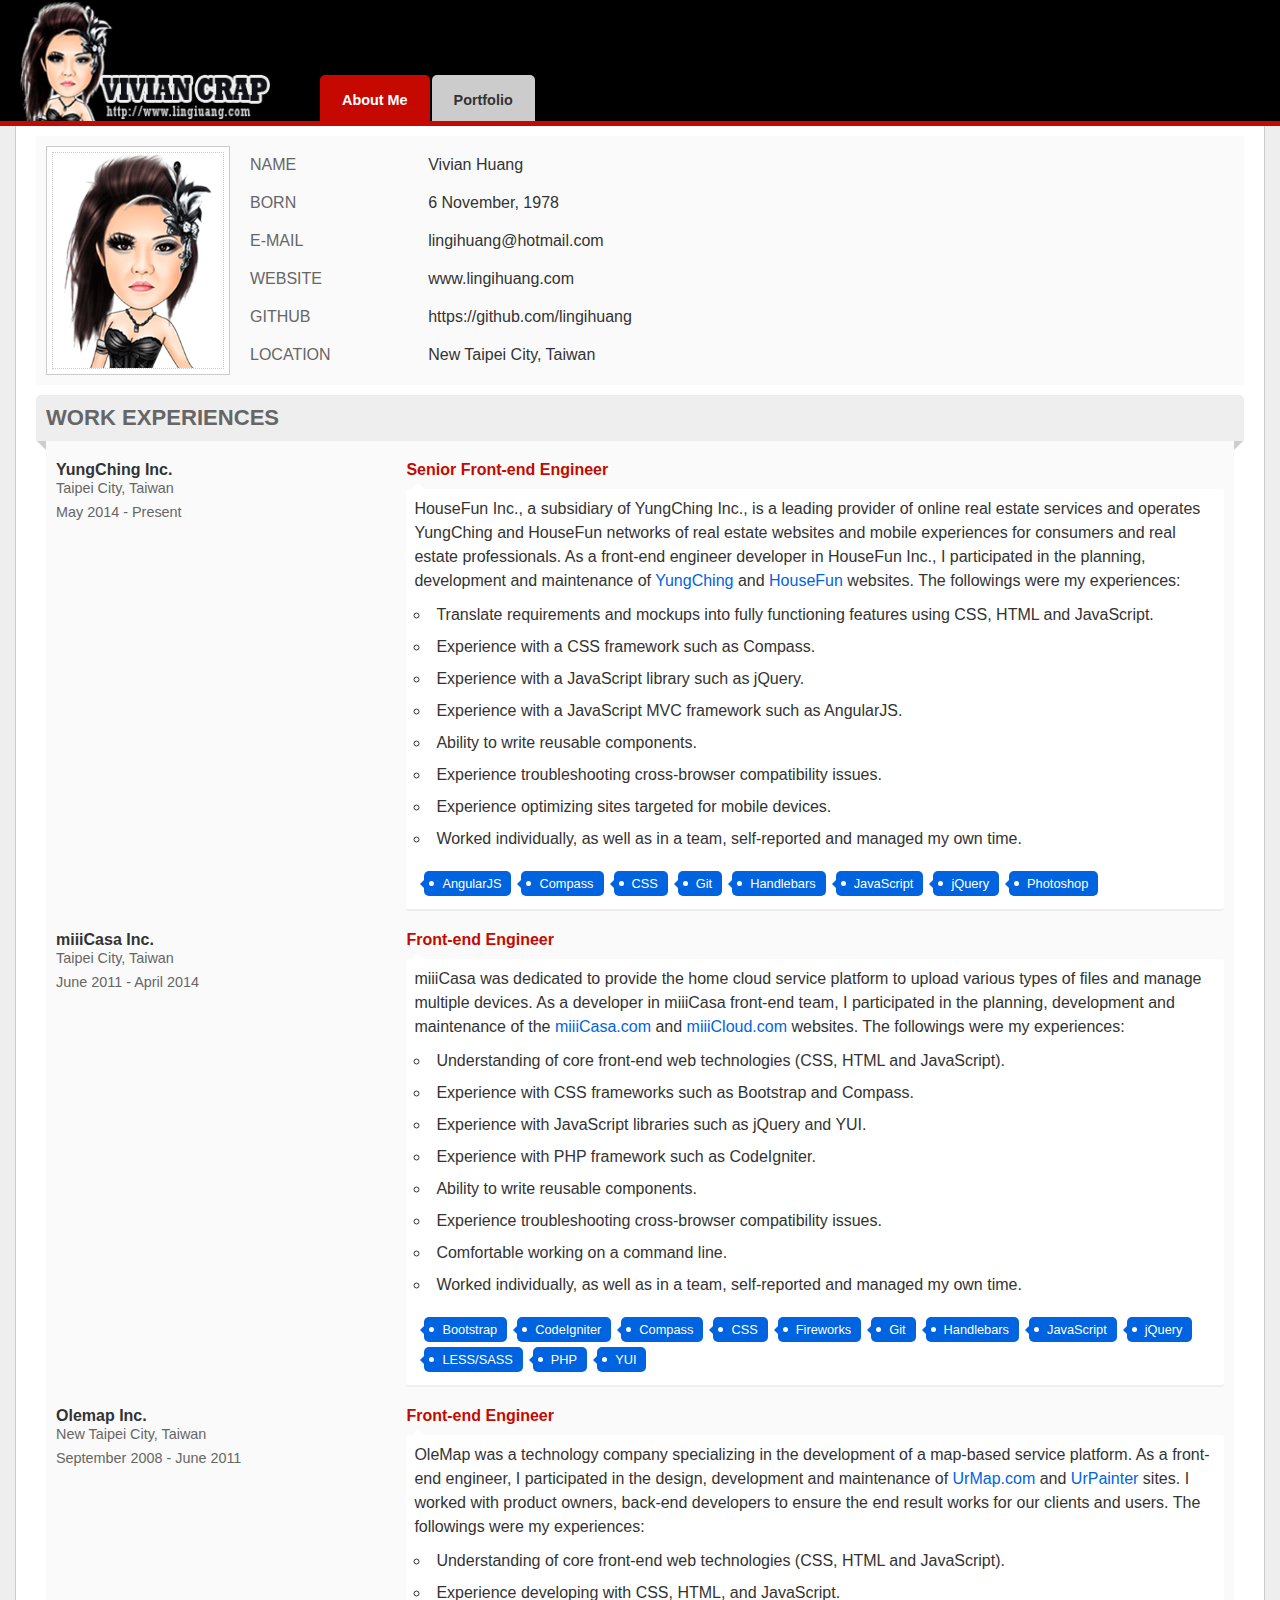
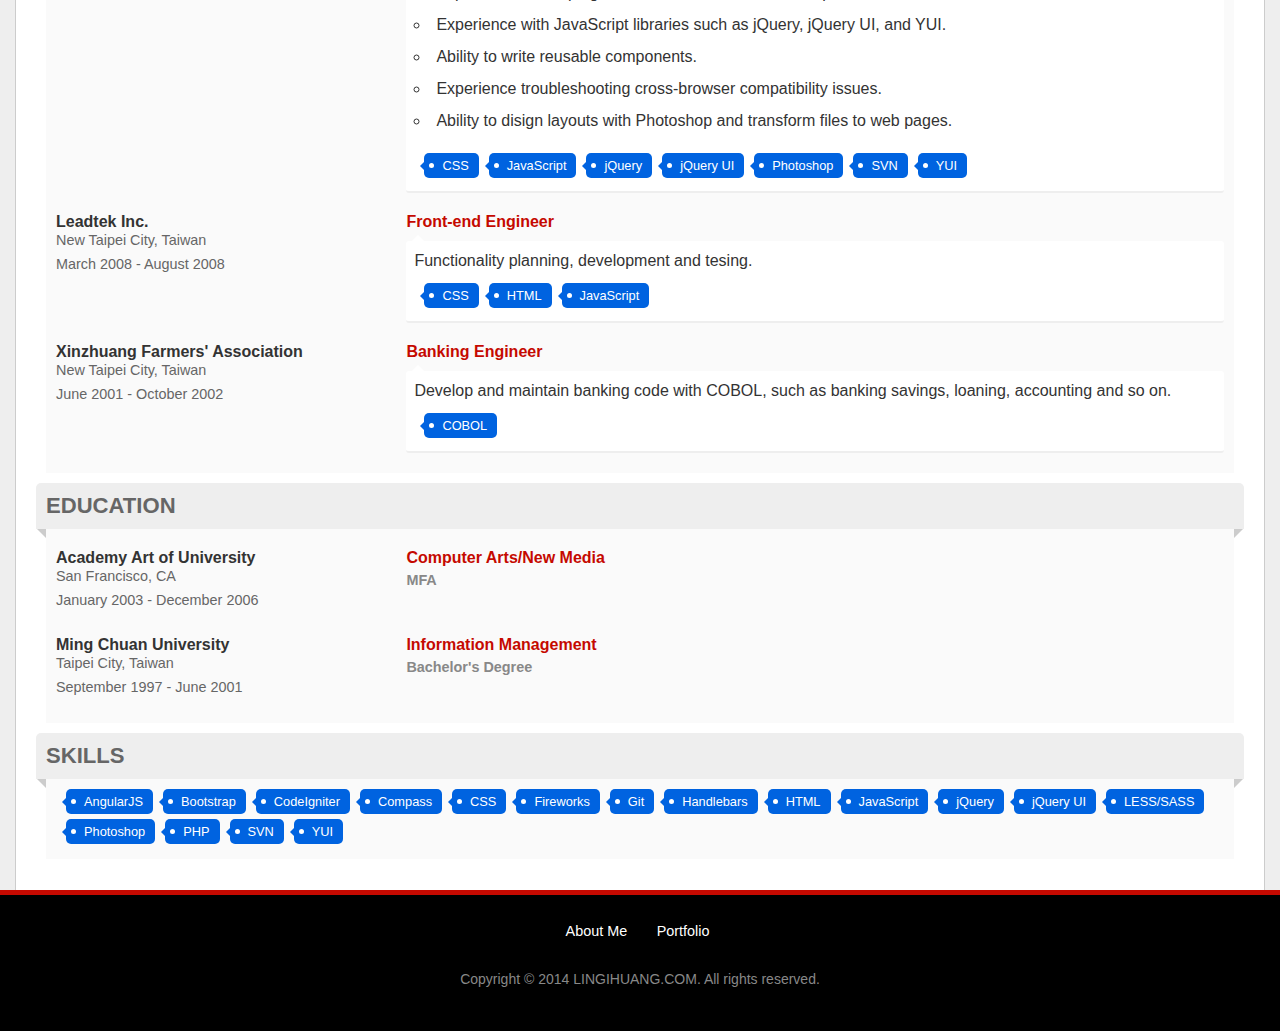
==== commit 90a8de9e: "1. Update work experiences of index.html 2. Add portfolio.html and images." ====
--- a/index.html
+++ b/index.html
@@ -4,6 +4,7 @@
 	<meta charset="utf-8">
 	<meta http-equiv="content-language" content="en-US">
 	<meta name="author" content="Vivian Huang" />
+	<meta name="created" content="2015-05-22">
 	<meta name="keywords" content="Web Design, Web Development, HTML, CSS, JavaScript" />
 	<meta name="description" content="" />
 	<title>Vivian Crap</title>
@@ -20,6 +21,14 @@
 				<a class="logo" href="/"><img class="logo" src="images/logo_vivian.png" hight="125" width="250" alt="Vivian Crap" title="Vivian Crap"></a>
 				<a class="navbar-btn" href="#"><span class="icon"></span></a>
 			</div>
+			<ul class="navbar">
+				<li class="active">
+					<a href="index.html">About Me</a>
+				</li>
+				<li>
+					<a href="portfolio.html">Portfolio</a>
+				</li>
+			</ul>
 		</div>
 		<div class="body-content">
 			<div class="main">
@@ -46,6 +55,10 @@
 										<span>www.lingihuang.com</span>
 									</li>
 									<li>
+										<span class="label">GitHub</span>
+										<span>https://github.com/lingihuang</span>
+									</li>
+									<li>
 										<span class="label">Location</span>
 										<span>New Taipei City, Taiwan</span>
 									</li>
@@ -61,12 +74,45 @@
 						<ul class="experience-list">
 							<li class="experience">
 								<div class="experience-main">
+									<h3 class="experience-title">YungChing Inc.</h3>
+									<div class="experience-sub">Taipei City, Taiwan</div>
+									<div class="experience-sub">May 2014 - Present</div>
+								</div>
+								<div class="experience-body">
+				          			<h4 class="experience-title">Senior Front-end Engineer</h4>
+									<div class="experience-content">
+				            			<p>HouseFun Inc., a subsidiary of YungChing Inc., is a leading provider of online real estate services and operates YungChing and HouseFun networks of real estate websites and mobile experiences for consumers and real estate professionals. As a front-end engineer developer in HouseFun Inc., I participated in the planning, development and maintenance of <a href="http://www.yungching.com.tw/" target="_blank">YungChing</a> and <a href="http://www.housefun.com.tw/" target="_blank">HouseFun</a> websites. The followings were my experiences:</p>
+										<ul class="list">
+											<li>Translate requirements and mockups into fully functioning features using CSS, HTML and JavaScript.</li>
+											<li>Experience with a CSS framework such as Compass.</li>
+											<li>Experience with a JavaScript library such as jQuery.</li>
+											<li>Experience with a JavaScript MVC framework such as AngularJS.</li>
+											<li>Ability to write reusable components.</li>
+											<li>Experience troubleshooting cross-browser compatibility issues.</li>
+											<li>Experience optimizing sites targeted for mobile devices.</li>
+											<li>Worked individually, as well as in a team, self-reported and managed my own time.</li>
+										</ul>
+										<ul class="labels">
+											<li class="label"><span class="label-item">AngularJS</span></li>
+											<li class="label"><span class="label-item">Compass</span></li>
+											<li class="label"><span class="label-item">CSS</span></li>
+											<li class="label"><span class="label-item">Git</span></li>
+											<li class="label"><span class="label-item">Handlebars</span></li>
+											<li class="label"><span class="label-item">JavaScript</span></li>
+											<li class="label"><span class="label-item">jQuery</span></li>
+											<li class="label"><span class="label-item">Photoshop</span></li>
+										</ul>
+									</div>
+				        		</div>
+				  			</li>
+							<li class="experience">
+								<div class="experience-main">
 									<h3 class="experience-title">miiiCasa Inc.</h3>
 									<div class="experience-sub">Taipei City, Taiwan</div>
-									<div class="experience-sub">June 2011 - Present</div>
-								</div>
-								<div class="experience-body">
-				          			<h4 class="experience-title">Front-end Web Developer</h4>
+									<div class="experience-sub">June 2011 - April 2014</div>
+								</div>
+								<div class="experience-body">
+				          			<h4 class="experience-title">Front-end Engineer</h4>
 									<div class="experience-content">
 				            			<p>miiiCasa was dedicated to provide the home cloud service platform to upload various types of files and manage multiple devices. As a developer in miiiCasa front-end team, I participated in the planning, development and maintenance of the <a href="http://www.miiicasa.com/" target="_blank">miiiCasa.com</a> and <a href="http://www.miiicloud.com/" target="_blank">miiiCloud.com</a> websites.  The followings were my experiences:</p>
 										<ul class="list">
@@ -103,7 +149,7 @@
 									<div class="experience-sub">September 2008 - June 2011</div>
 								</div>
 				        		<div class="experience-body">
-									<h4 class="experience-title">Front-end Web Developer</h4>
+									<h4 class="experience-title">Front-end Engineer</h4>
 									<div class="experience-content">
 										<p>OleMap was a technology company specializing in the development of a map-based service platform. As a front-end engineer, I participated in the design, development and maintenance of <a href="http://www.urmap.com/" target="_blank">UrMap.com</a> and <a href="http://www.urmap.com/painter/" target="_blank">UrPainter</a> sites. I worked with product owners, back-end developers to ensure the end result works for our clients and users. The followings were my experiences:</p>
 										<ul class="list">
@@ -133,7 +179,7 @@
 									<div class="experience-sub">March 2008 - August 2008</div>
 								</div>
 								<div class="experience-body">
-									<h4 class="experience-title">Front-end Web Developer</h4>
+									<h4 class="experience-title">Front-end Engineer</h4>
 									<div class="experience-content">
 										<p>Functionality planning, development and tesing.</p>
 										<ul class="labels">
@@ -151,7 +197,7 @@
 									<div class="experience-sub">June 2001 - October 2002</div>
 								</div>
 								<div class="experience-body">
-									<h4 class="experience-title">Banking Developer</h4>
+									<h4 class="experience-title">Banking Engineer</h4>
 									<div class="experience-content">
 										<p>Develop and maintain banking code with COBOL, such as banking savings, loaning, accounting and so on.</p>
 										<ul class="labels">
@@ -198,6 +244,7 @@
 					<h2 class="profile-heading">Skills</h2>
 					<div class="profile-body">
 						<ul class="labels">
+							<li class="label"><span class="label-item">AngularJS</span></li>
 							<li class="label"><span class="label-item">Bootstrap</span></li>
 							<li class="label"><span class="label-item">CodeIgniter</span></li>
 							<li class="label"><span class="label-item">Compass</span></li>
@@ -225,6 +272,10 @@
 			</div>
 		</div>
 		<div class="bottom-footer">
+			<ul class="nav">
+				<li><a href="index.html">About Me</a></li>
+				<li><a href="portfolio.html">Portfolio</a></li>
+			</ul>
 			<p>Copyright &copy; 2014 LINGIHUANG.COM. All rights reserved.</p>
 		</div>
 	</div>
--- a/css/default.css
+++ b/css/default.css
@@ -195,7 +195,7 @@
   padding: 20px 0;
   position: relative;
   text-align: center;
-  top: -260px;
+  top: -239px;
   width: 100%;
   z-index: 3;
 }
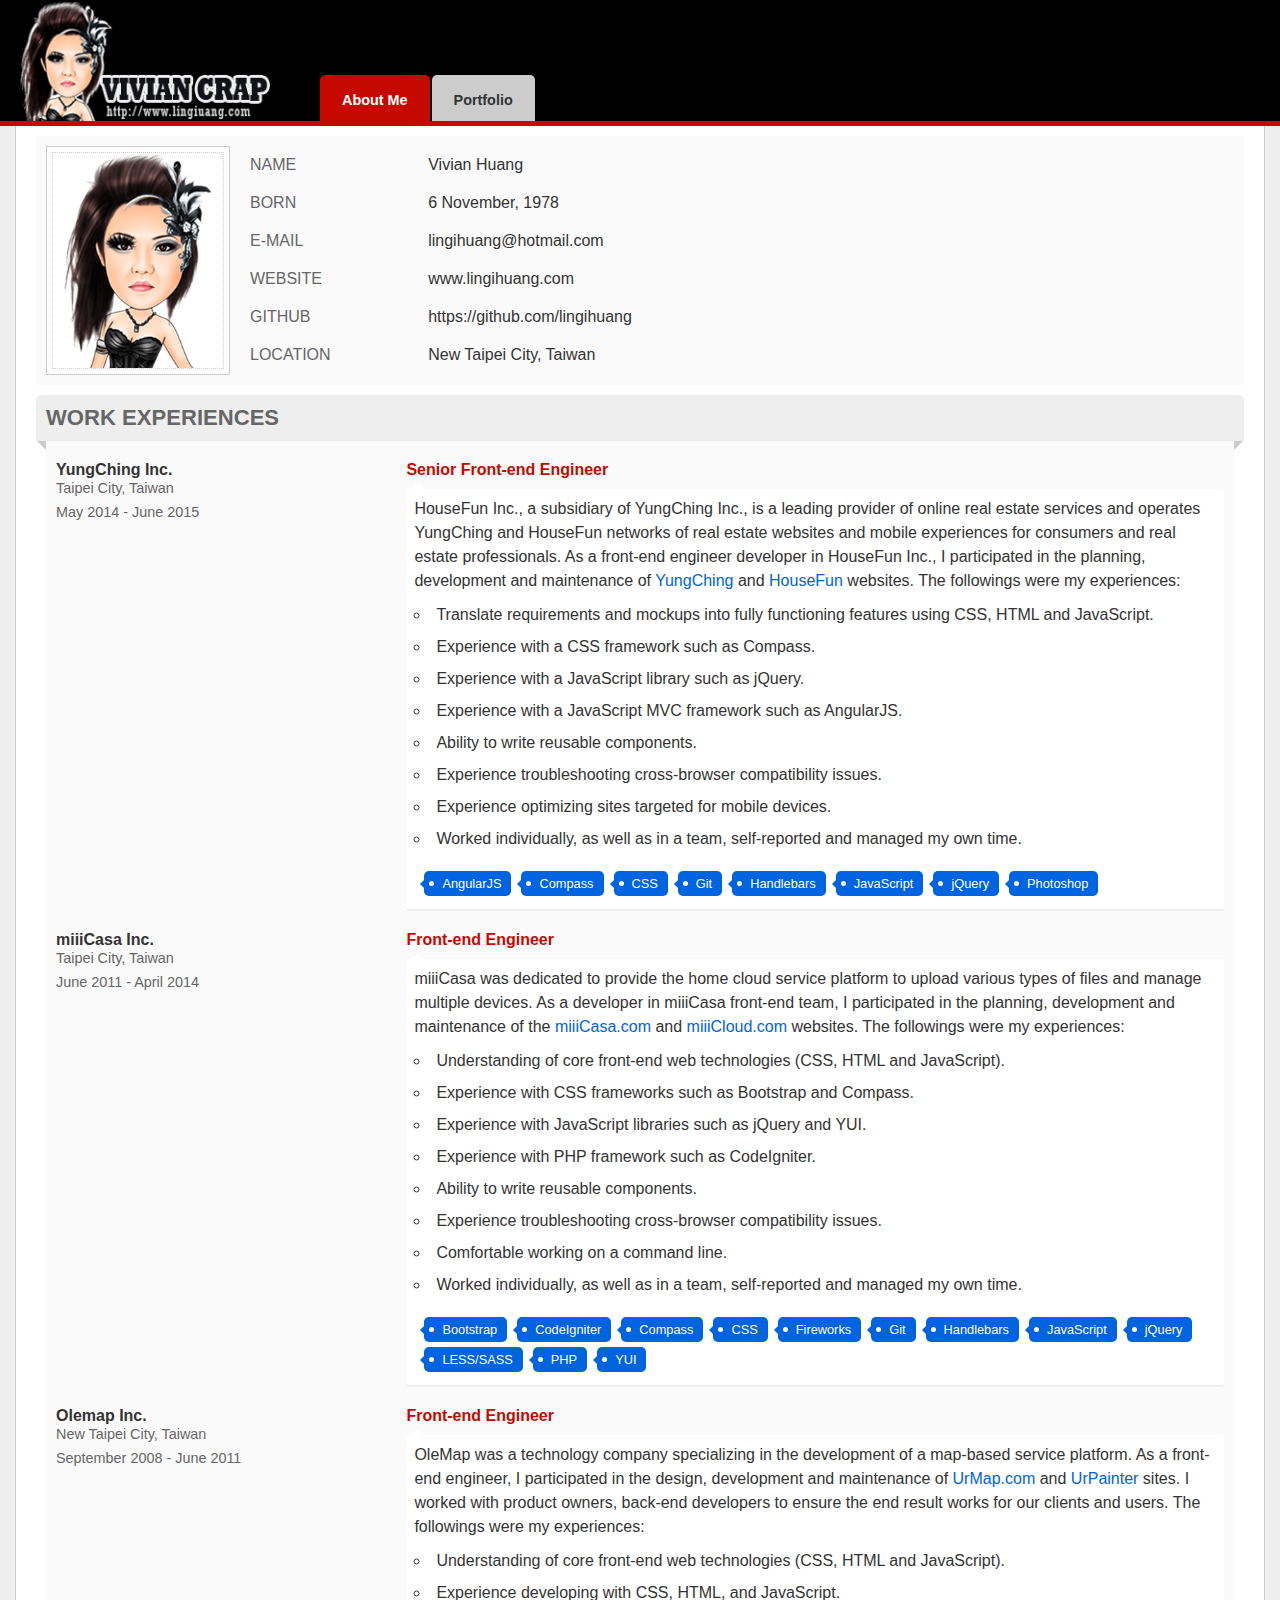
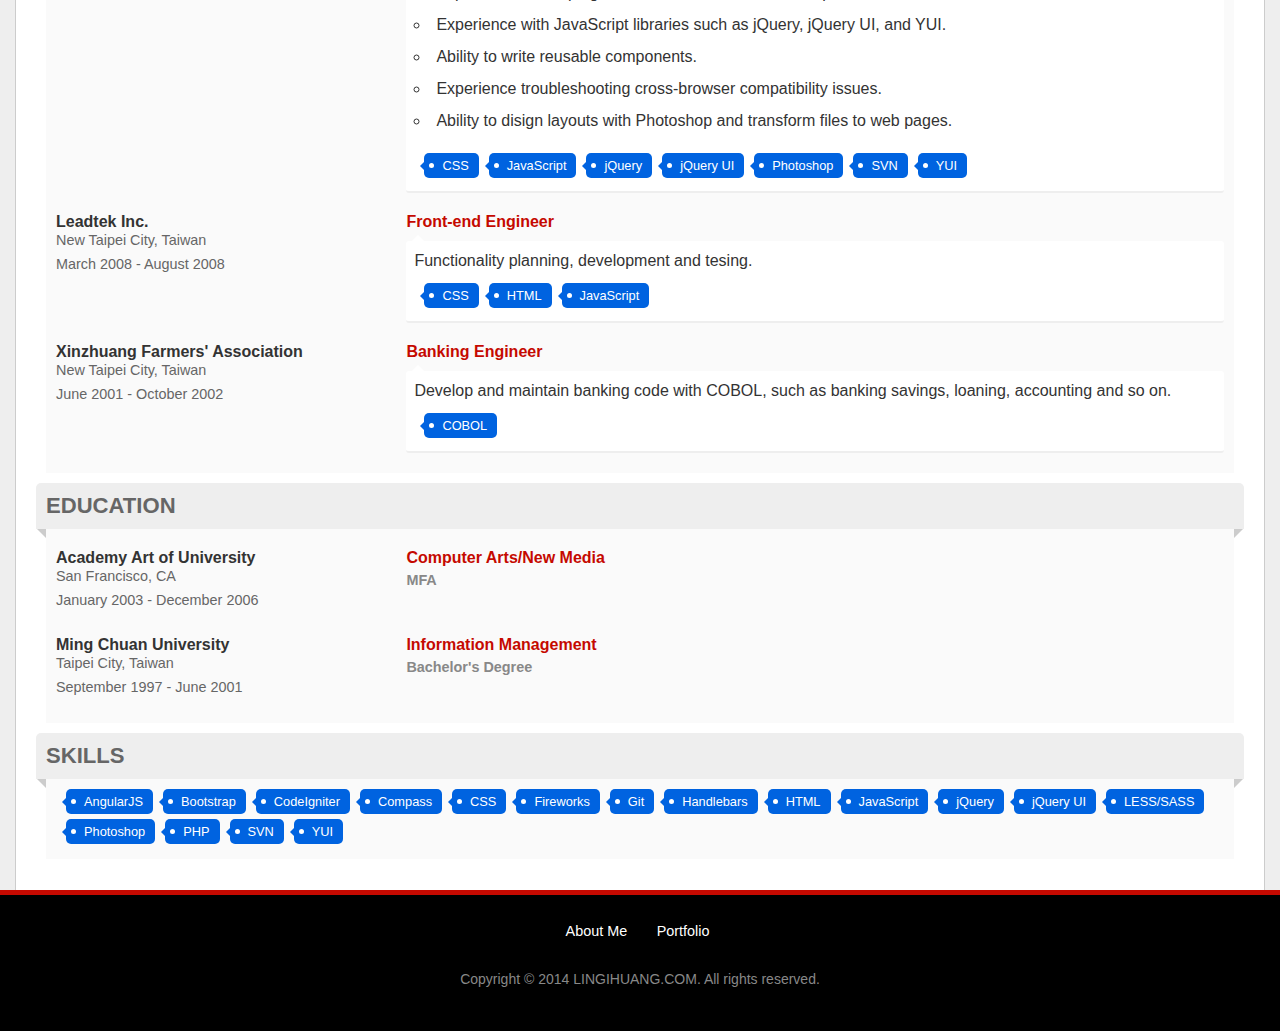
==== commit ad626364: "Update work experiences of index.html" ====
--- a/index.html
+++ b/index.html
@@ -1,17 +1,17 @@
 <!DOCTYPE html>
 <html lang="en-US">
 <head>
-	<meta charset="utf-8">
-	<meta http-equiv="content-language" content="en-US">
-	<meta name="author" content="Vivian Huang" />
-	<meta name="created" content="2015-05-22">
-	<meta name="keywords" content="Web Design, Web Development, HTML, CSS, JavaScript" />
-	<meta name="description" content="" />
-	<title>Vivian Crap</title>
-	<link rel="stylesheet" href="css/default.css" media="all">
-	<link rel="stylesheet" href="css/about_me.css" media="all">
-	<script type="text/javascript" src="libs/jquery/jquery-1.11.0.js"></script>
-	<script type="text/javascript" src="js/util.js"></script>
+<meta charset="utf-8">
+<meta http-equiv="content-language" content="en-US">
+<meta name="author" content="Vivian Huang" />
+<meta name="created" content="2015-05-22">
+<meta name="keywords" content="Web Design, Web Development, HTML, CSS, JavaScript" />
+<meta name="description" content="" />
+<title>Vivian Crap</title>
+<link rel="stylesheet" href="css/default.css" media="all">
+<link rel="stylesheet" href="css/about_me.css" media="all">
+<script type="text/javascript" src="libs/jquery/jquery-1.11.0.js"></script>
+<script type="text/javascript" src="js/util.js"></script>
 </head>
 
 <body>
@@ -76,7 +76,7 @@
 								<div class="experience-main">
 									<h3 class="experience-title">YungChing Inc.</h3>
 									<div class="experience-sub">Taipei City, Taiwan</div>
-									<div class="experience-sub">May 2014 - Present</div>
+									<div class="experience-sub">May 2014 - June 2015</div>
 								</div>
 								<div class="experience-body">
 				          			<h4 class="experience-title">Senior Front-end Engineer</h4>
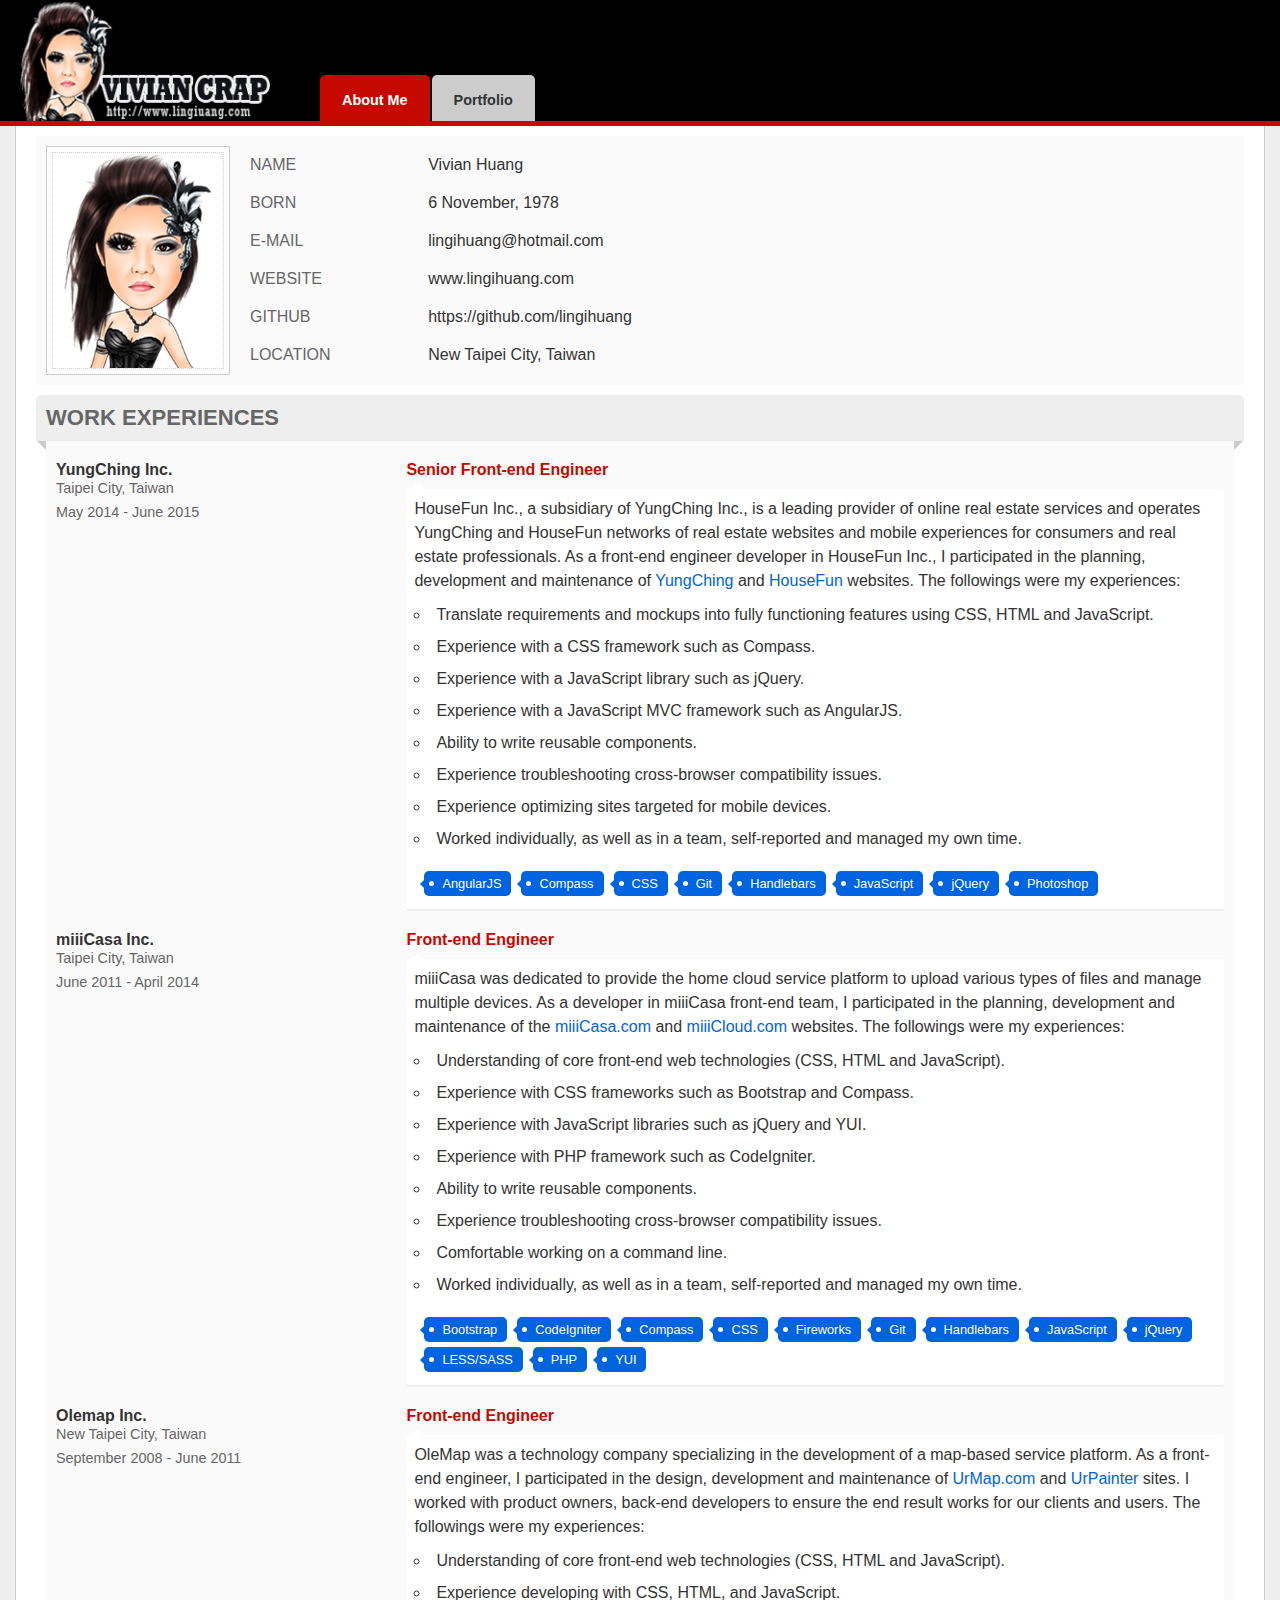
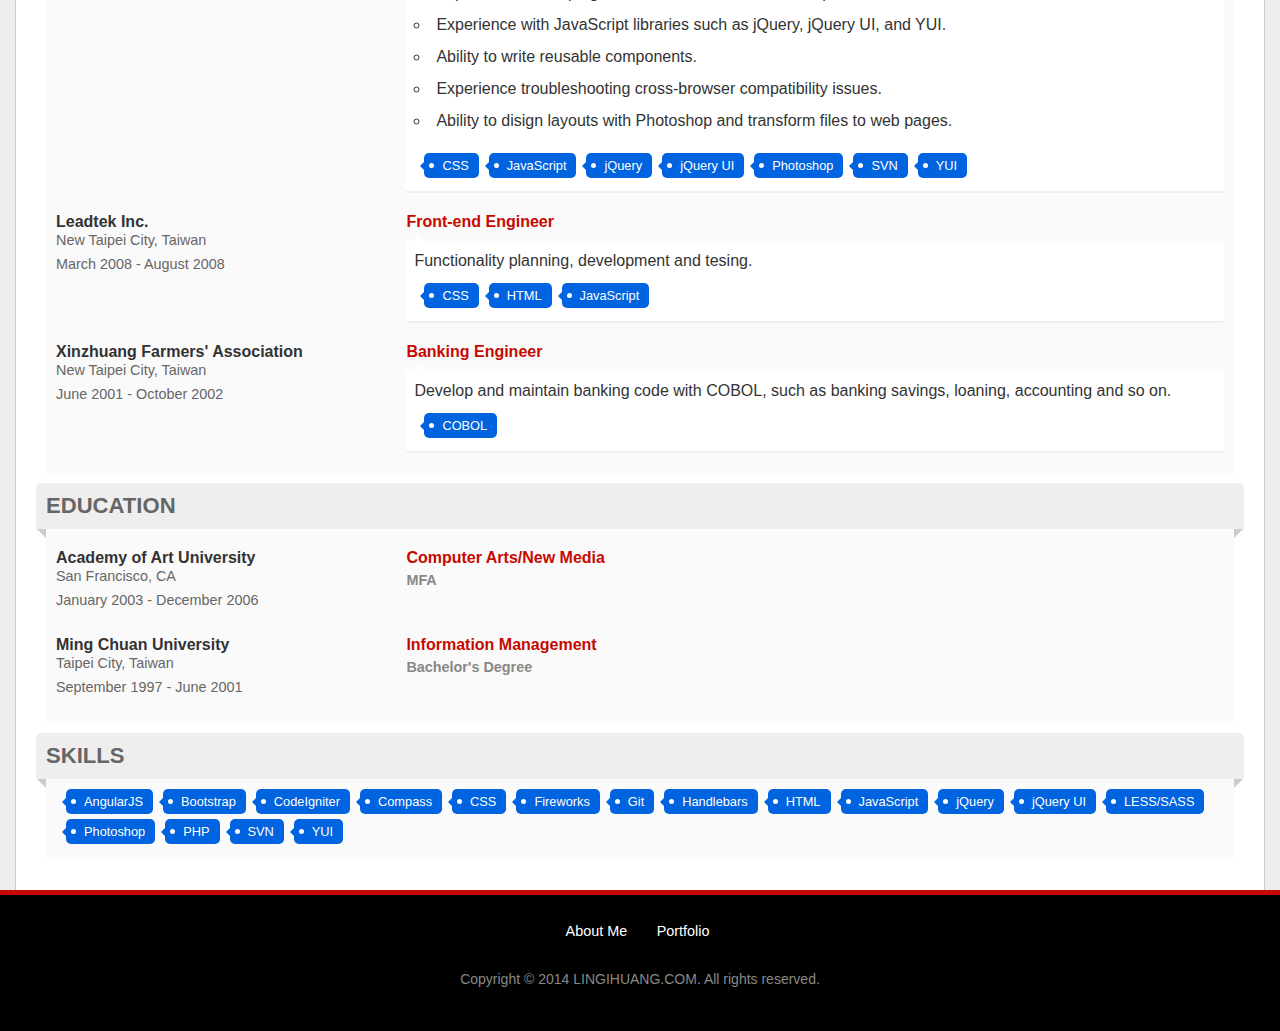
==== commit b188c69c: "Update education of index.html" ====
--- a/index.html
+++ b/index.html
@@ -216,7 +216,7 @@
 						<ul class="experience-list">
 							<li class="experience">
 								<div class="experience-main">
-									<h3 class="experience-title">Academy Art of University</h3>
+									<h3 class="experience-title">Academy of Art University</h3>
 									<div class="experience-sub">San Francisco, CA</div>
 									<div class="experience-sub">January 2003 - December 2006</div>
 								</div>
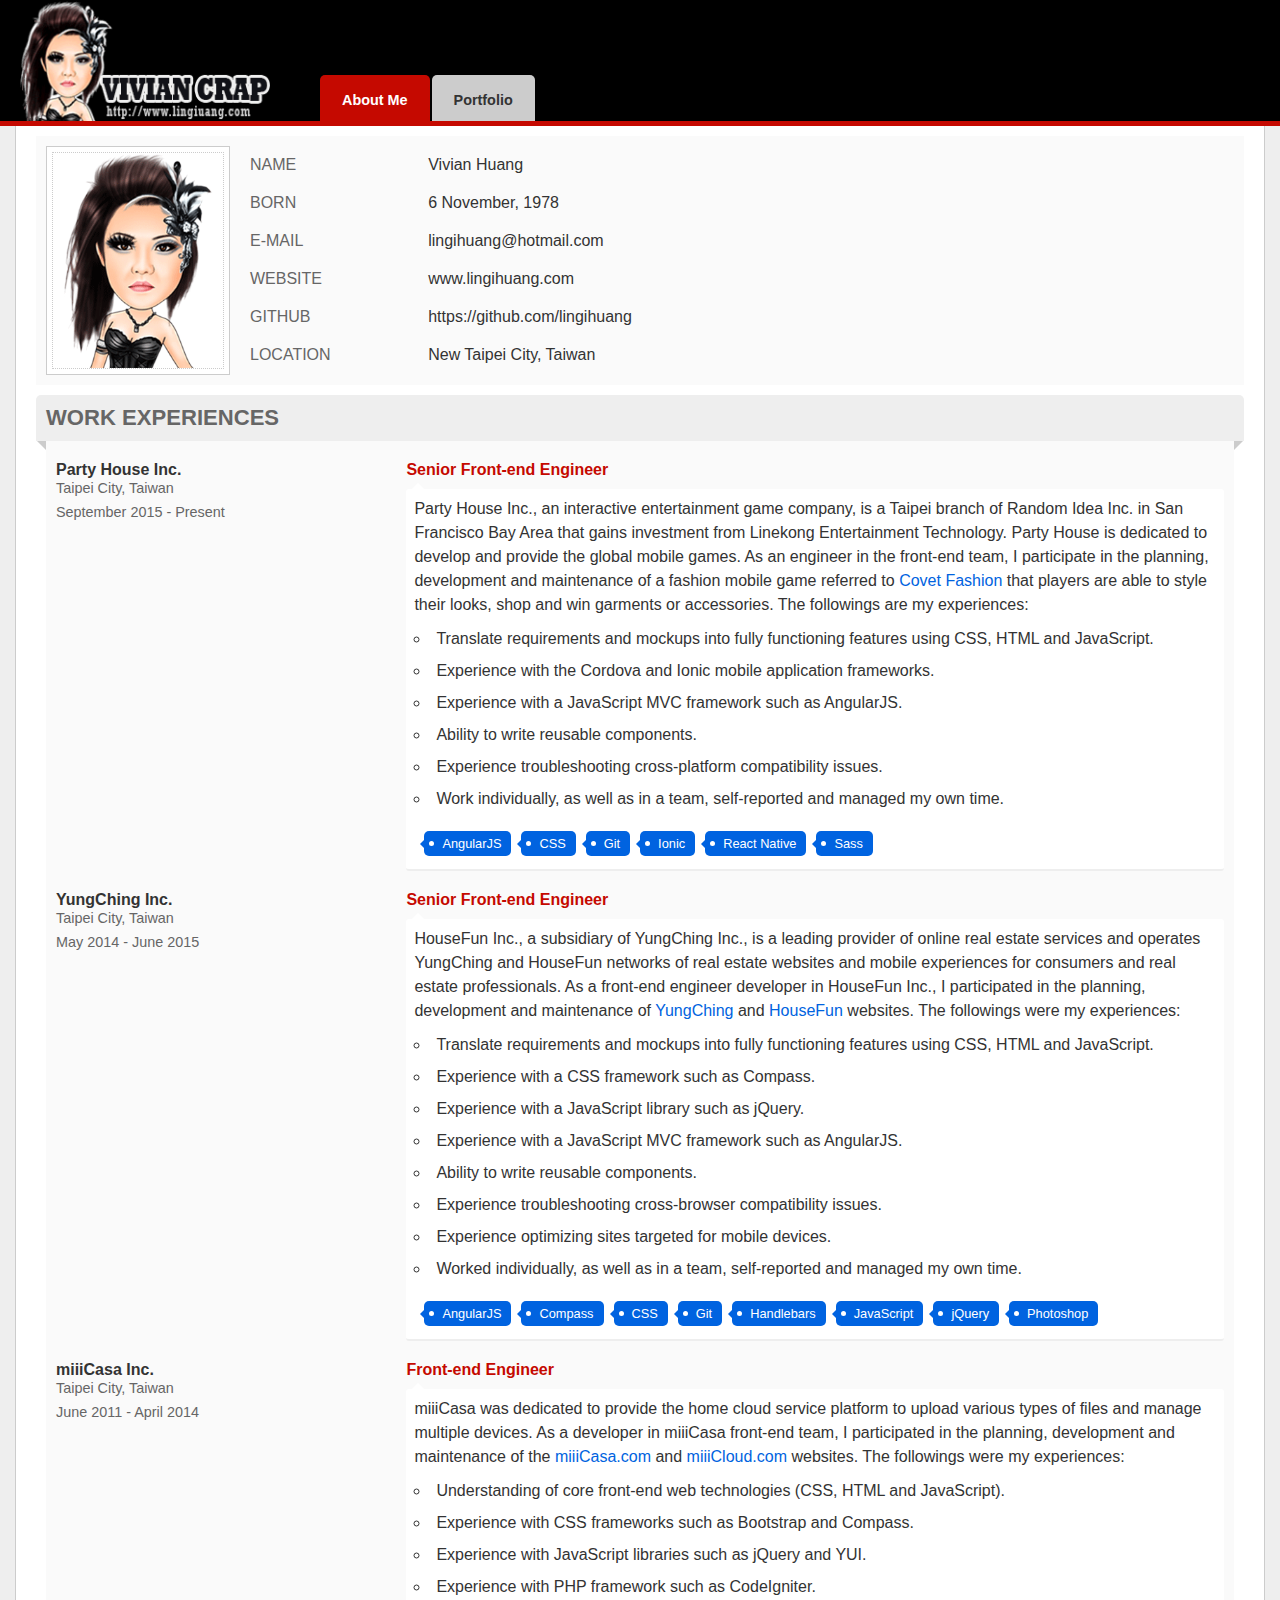
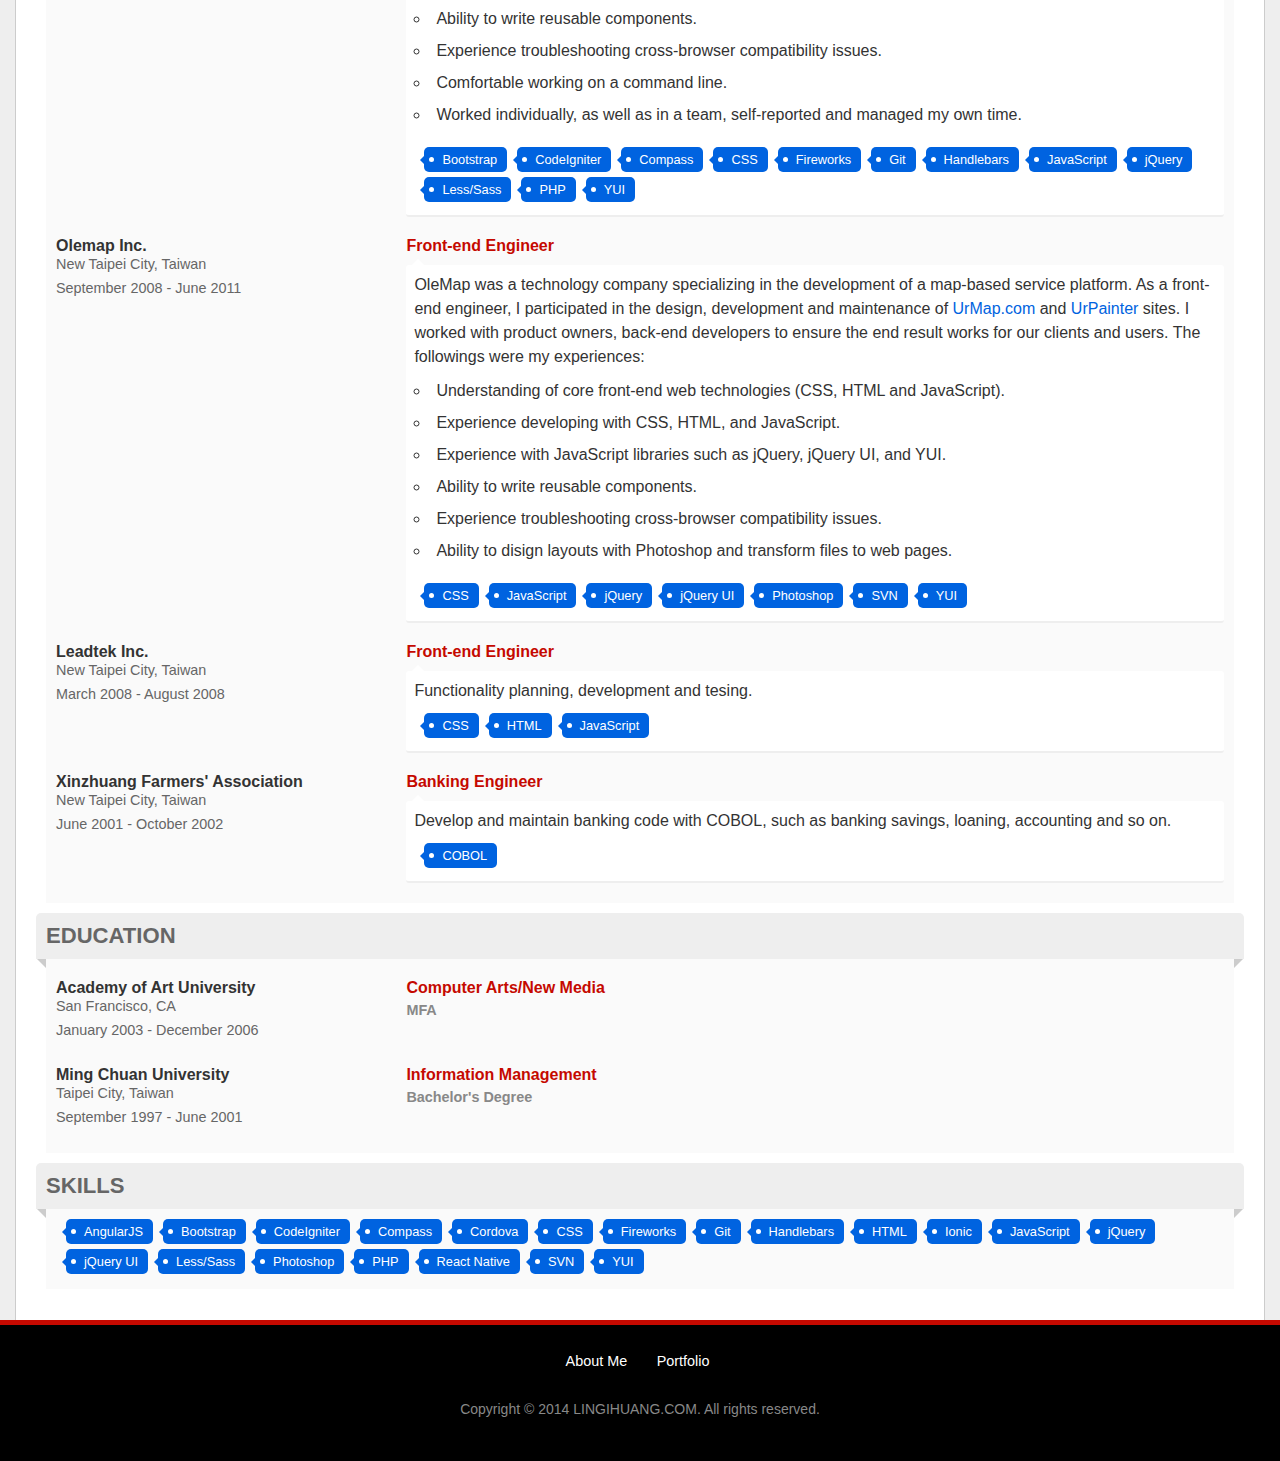
==== commit 14413899: "Update contents." ====
--- a/index.html
+++ b/index.html
@@ -74,6 +74,35 @@
 						<ul class="experience-list">
 							<li class="experience">
 								<div class="experience-main">
+									<h3 class="experience-title">Party House Inc.</h3>
+									<div class="experience-sub">Taipei City, Taiwan</div>
+									<div class="experience-sub">September 2015 - Present</div>
+								</div>
+								<div class="experience-body">
+				          			<h4 class="experience-title">Senior Front-end Engineer</h4>
+									<div class="experience-content">
+										<p>Party House Inc., an interactive entertainment game company, is a Taipei branch of Random Idea Inc. in San Francisco Bay Area that gains investment from Linekong Entertainment Technology. Party House is dedicated to develop and provide the global mobile games. As an engineer in the front-end team, I participate in the planning, development and maintenance of a fashion mobile game referred to <a href="https://play.google.com/store/apps/details?id=com.crowdstar.covetfashion&hl=en">Covet Fashion</a> that players are able to style their looks, shop and win garments or accessories. The followings are my experiences:</p>
+										<ul class="list">
+											<li>Translate requirements and mockups into fully functioning features using CSS, HTML and JavaScript.</li>
+											<li>Experience with the Cordova and Ionic mobile application frameworks.</li>
+											<li>Experience with a JavaScript MVC framework such as AngularJS.</li>
+											<li>Ability to write reusable components.</li>
+											<li>Experience troubleshooting cross-platform compatibility issues.</li>
+											<li>Work individually, as well as in a team, self-reported and managed my own time.</li>
+										</ul>
+										<ul class="labels">
+											<li class="label"><span class="label-item">AngularJS</span></li>
+											<li class="label"><span class="label-item">CSS</span></li>
+											<li class="label"><span class="label-item">Git</span></li>
+											<li class="label"><span class="label-item">Ionic</span></li>
+											<li class="label"><span class="label-item">React Native</span></li>
+											<li class="label"><span class="label-item">Sass</span></li>
+										</ul>
+									</div>
+				        		</div>
+				  			</li>
+							<li class="experience">
+								<div class="experience-main">
 									<h3 class="experience-title">YungChing Inc.</h3>
 									<div class="experience-sub">Taipei City, Taiwan</div>
 									<div class="experience-sub">May 2014 - June 2015</div>
@@ -135,7 +164,7 @@
 											<li class="label"><span class="label-item">Handlebars</span></li>
 											<li class="label"><span class="label-item">JavaScript</span></li>
 											<li class="label"><span class="label-item">jQuery</span></li>
-											<li class="label"><span class="label-item">LESS/SASS</span></li>
+											<li class="label"><span class="label-item">Less/Sass</span></li>
 											<li class="label"><span class="label-item">PHP</span></li>
 											<li class="label"><span class="label-item">YUI</span></li>
 										</ul>
@@ -248,17 +277,20 @@
 							<li class="label"><span class="label-item">Bootstrap</span></li>
 							<li class="label"><span class="label-item">CodeIgniter</span></li>
 							<li class="label"><span class="label-item">Compass</span></li>
+							<li class="label"><span class="label-item">Cordova</span></li>
 							<li class="label"><span class="label-item">CSS</span></li>
 							<li class="label"><span class="label-item">Fireworks</span></li>
 							<li class="label"><span class="label-item">Git</span></li>
 							<li class="label"><span class="label-item">Handlebars</span></li>
 							<li class="label"><span class="label-item">HTML</span></li>
+							<li class="label"><span class="label-item">Ionic</span></li>
 							<li class="label"><span class="label-item">JavaScript</span></li>
 							<li class="label"><span class="label-item">jQuery</span></li>
 							<li class="label"><span class="label-item">jQuery UI</span></li>
-							<li class="label"><span class="label-item">LESS/SASS</span></li>
+							<li class="label"><span class="label-item">Less/Sass</span></li>
 							<li class="label"><span class="label-item">Photoshop</span></li>
 							<li class="label"><span class="label-item">PHP</span></li>
+							<li class="label"><span class="label-item">React Native</span></li>
 							<li class="label"><span class="label-item">SVN</span></li>
 							<li class="label"><span class="label-item">YUI</span></li>
 						</ul>
